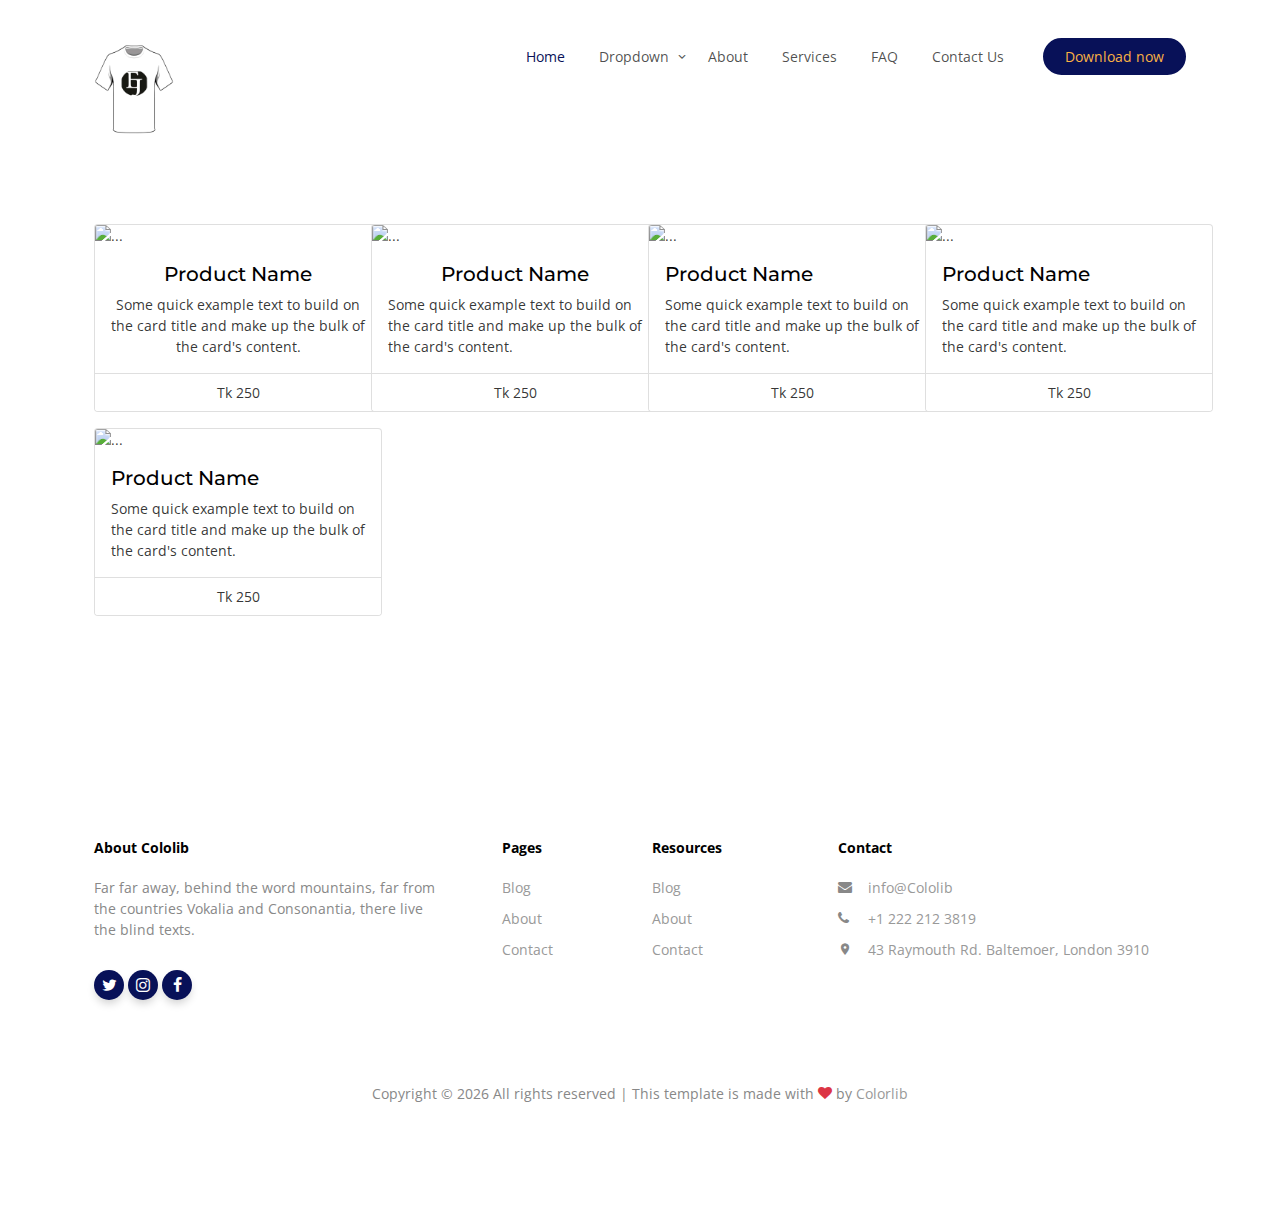
==== product.html @ 4145f418 "first commit" ====
<!DOCTYPE html>
<html lang="en">
  <head>
    <!-- Required meta tags -->
    <meta charset="utf-8" />
    <meta name="viewport" content="width=device-width, initial-scale=1" />
    <link rel="preconnect" href="https://fonts.gstatic.com" />
    <link
      href="https://fonts.googleapis.com/css2?family=Montserrat:wght@300;700&family=Open+Sans:wght@400;700&display=swap"
      rel="stylesheet"
    />

    <link rel="stylesheet" href="fonts/icomoon/style.css" />
    <link rel="stylesheet" href="fonts/flaticon/font/flaticon.css" />

    <link rel="stylesheet" href="css/bootstrap.css" />
    <link rel="stylesheet" href="css/tiny-slider.css" />
    <link rel="stylesheet" href="css/aos.css" />
    <link rel="stylesheet" href="css/style.css" />
    <link rel="stylesheet" href="css/product.scss" />

    <title>
      E&J TEX BANGLADESH LTD&mdash; garments buying and sourcing house as well
      as exporter in Bangladesh
    </title>
  </head>
  <body>
    <div class="site-mobile-menu site-navbar-target">
      <div class="site-mobile-menu-header">
        <div class="site-mobile-menu-close">
          <span class="icofont-close js-menu-toggle"></span>
        </div>
      </div>
      <div class="site-mobile-menu-body"></div>
    </div>

    <nav class="site-nav mt-3">
      <div class="container">
        <div class="site-navigation">
          <a href="index.html" class="logo m-0 mt-2 float-start"
            ><img
              src="images/logo.png"
              alt="EnJ"
              class="img-fluid"
              height="80"
              width="80"
          /></a>

          <ul
            class="js-clone-nav d-none d-lg-inline-block text-start site-menu float-end"
          >
            <li class="active"><a href="index.html">Home</a></li>
            <li class="has-children">
              <a href="#">Dropdown</a>
              <ul class="dropdown">
                <li><a href="#">Menu One</a></li>
                <li class="has-children">
                  <a href="#">Menu Two</a>
                  <ul class="dropdown">
                    <li><a href="#">Sub Menu One</a></li>
                    <li><a href="#">Sub Menu Two</a></li>
                    <li><a href="#">Sub Menu Three</a></li>
                  </ul>
                </li>
                <li><a href="#">Menu Three</a></li>
              </ul>
            </li>
            <li><a href="about.html">About</a></li>
            <li><a href="services.html">Services</a></li>
            <li><a href="faq.html">FAQ</a></li>
            <li><a href="contact.html">Contact Us</a></li>
            <li class="cta-button"><a href="#">Download now</a></li>
          </ul>

          <a
            href="#"
            class="burger ml-auto float-right site-menu-toggle js-menu-toggle d-inline-block d-lg-none"
            data-toggle="collapse"
            data-target="#main-navbar"
          >
            <span></span>
          </a>
        </div>
      </div>
    </nav>

    <div class="section section-4 mt-5">
      <div class="container mt-5">
        <div class="row row-cols-2 row-cols-lg-4 g-2 g-lg-3 mt-5">
          <div class="col">
            <div class="card" style="width: 18rem">
              <img
                src="https://designhooks.com/wp-content/uploads/2018/07/Cosmetics_Preview1-1.jpg"
                class="card-img-top"
                alt="..."
              />
              <div class="card-body">
                <h5 class="card-title text-center">Product Name</h5>
                <p class="card-text text-center">
                  Some quick example text to build on the card title and make up
                  the bulk of the card's content.
                </p>
              </div>
              <ul class="list-group list-group-flush">
                <li class="list-group-item text-center">Tk 250</li>
              </ul>
            </div>
          </div>
          <div class="col">
            <div class="card" style="width: 18rem">
              <img
                src="https://designhooks.com/wp-content/uploads/2018/07/Cosmetics_Preview1-1.jpg"
                class="card-img-top"
                alt="..."
              />
              <div class="card-body">
                <h5 class="card-title text-center">Product Name</h5>
                <p class="card-text">
                  Some quick example text to build on the card title and make up
                  the bulk of the card's content.
                </p>
              </div>
              <ul class="list-group list-group-flush">
                <li class="list-group-item text-center">Tk 250</li>
              </ul>
            </div>
          </div>
          <div class="col">
            <div class="card" style="width: 18rem">
              <img
                src="https://designhooks.com/wp-content/uploads/2018/07/Cosmetics_Preview1-1.jpg"
                class="card-img-top"
                alt="..."
              />
              <div class="card-body">
                <h5 class="card-title">Product Name</h5>
                <p class="card-text">
                  Some quick example text to build on the card title and make up
                  the bulk of the card's content.
                </p>
              </div>
              <ul class="list-group list-group-flush">
                <li class="list-group-item text-center">Tk 250</li>
              </ul>
            </div>
          </div>
          <div class="col">
            <div class="card" style="width: 18rem">
              <img
                src="https://designhooks.com/wp-content/uploads/2018/07/Cosmetics_Preview1-1.jpg"
                class="card-img-top"
                alt="..."
              />
              <div class="card-body">
                <h5 class="card-title">Product Name</h5>
                <p class="card-text">
                  Some quick example text to build on the card title and make up
                  the bulk of the card's content.
                </p>
              </div>
              <ul class="list-group list-group-flush">
                <li class="list-group-item text-center">Tk 250</li>
              </ul>
            </div>
          </div>
          <div class="col">
            <div class="card" style="width: 18rem">
              <img
                src="https://designhooks.com/wp-content/uploads/2018/07/Cosmetics_Preview1-1.jpg"
                class="card-img-top"
                alt="..."
              />
              <div class="card-body">
                <h5 class="card-title">Product Name</h5>
                <p class="card-text">
                  Some quick example text to build on the card title and make up
                  the bulk of the card's content.
                </p>
              </div>
              <ul class="list-group list-group-flush">
                <li class="list-group-item text-center">Tk 250</li>
              </ul>
            </div>
          </div>
        </div>
      </div>
    </div>

    <div class="site-footer">
      <div class="container">
        <div class="row mb-5">
          <div class="col-md-6 col-lg-4">
            <div class="widget">
              <h3 class="heading">About Cololib</h3>
              <p>
                Far far away, behind the word mountains, far from the countries
                Vokalia and Consonantia, there live the blind texts.
              </p>
            </div>
            <div class="widget">
              <ul class="list-unstyled social">
                <li>
                  <a href="#"><span class="icon-twitter"></span></a>
                </li>
                <li>
                  <a href="#"><span class="icon-instagram"></span></a>
                </li>
                <li>
                  <a href="#"><span class="icon-facebook"></span></a>
                </li>
              </ul>
            </div>
          </div>
          <div class="col-md-6 col-lg-2 pl-lg-5">
            <div class="widget">
              <h3 class="heading">Pages</h3>
              <ul class="links list-unstyled">
                <li><a href="#">Blog</a></li>
                <li><a href="#">About</a></li>
                <li><a href="#">Contact</a></li>
              </ul>
            </div>
          </div>
          <div class="col-md-6 col-lg-2">
            <div class="widget">
              <h3 class="heading">Resources</h3>
              <ul class="links list-unstyled">
                <li><a href="#">Blog</a></li>
                <li><a href="#">About</a></li>
                <li><a href="#">Contact</a></li>
              </ul>
            </div>
          </div>
          <div class="col-md-6 col-lg-4">
            <div class="widget">
              <h3 class="heading">Contact</h3>
              <ul class="list-unstyled quick-info links">
                <li class="email"><a href="#">info@Cololib</a></li>
                <li class="phone"><a href="#">+1 222 212 3819</a></li>
                <li class="address">
                  <a href="#">43 Raymouth Rd. Baltemoer, London 3910</a>
                </li>
              </ul>
            </div>
          </div>
        </div>

        <div class="row">
          <div class="col-lg-12 text-center">
            <p>
              Copyright &copy;
              <script>
                document.write(new Date().getFullYear());
              </script>
              All rights reserved | This template is made with
              <i class="icon-heart text-danger" aria-hidden="true"></i> by
              <a
                href="https://colorlib.com"
                target="_blank"
                rel="nofollow noopener"
                >Colorlib</a
              >
            </p>
          </div>
        </div>
      </div>
    </div>

    <!-- Preloader -->
    <div id="overlayer"></div>
    <div class="loader">
      <div class="spinner-border text-primary" role="status">
        <span class="visually-hidden">Loading...</span>
      </div>
    </div>

    <script src="js/bootstrap.bundle.min.js"></script>
    <script src="js/tiny-slider.js"></script>
    <script src="js/aos.js"></script>
    <script src="js/navbar.js"></script>
    <script src="js/counter.js"></script>
    <script src="js/custom.js"></script>
  </body>
</html>
---- fonts/icomoon/style.css ----
@font-face {
  font-family: 'icomoon';
  src:  url('fonts/icomoon.eot?10si43');
  src:  url('fonts/icomoon.eot?10si43#iefix') format('embedded-opentype'),
    url('fonts/icomoon.ttf?10si43') format('truetype'),
    url('fonts/icomoon.woff?10si43') format('woff'),
    url('fonts/icomoon.svg?10si43#icomoon') format('svg');
  font-weight: normal;
  font-style: normal;
}

[class^="icon-"], [class*=" icon-"] {
  /* use !important to prevent issues with browser extensions that change fonts */
  font-family: 'icomoon' !important;
  speak: none;
  font-style: normal;
  font-weight: normal;
  font-variant: normal;
  text-transform: none;
  line-height: 1;

  /* Better Font Rendering =========== */
  -webkit-font-smoothing: antialiased;
  -moz-osx-font-smoothing: grayscale;
}

.icon-asterisk:before {
  content: "\f069";
}
.icon-plus:before {
  content: "\f067";
}
.icon-question:before {
  content: "\f128";
}
.icon-minus:before {
  content: "\f068";
}
.icon-glass:before {
  content: "\f000";
}
.icon-music:before {
  content: "\f001";
}
.icon-search:before {
  content: "\f002";
}
.icon-envelope-o:before {
  content: "\f003";
}
.icon-heart:before {
  content: "\f004";
}
.icon-star:before {
  content: "\f005";
}
.icon-star-o:before {
  content: "\f006";
}
.icon-user:before {
  content: "\f007";
}
.icon-film:before {
  content: "\f008";
}
.icon-th-large:before {
  content: "\f009";
}
.icon-th:before {
  content: "\f00a";
}
.icon-th-list:before {
  content: "\f00b";
}
.icon-check:before {
  content: "\f00c";
}
.icon-close:before {
  content: "\f00d";
}
.icon-remove:before {
  content: "\f00d";
}
.icon-times:before {
  content: "\f00d";
}
.icon-search-plus:before {
  content: "\f00e";
}
.icon-search-minus:before {
  content: "\f010";
}
.icon-power-off:before {
  content: "\f011";
}
.icon-signal:before {
  content: "\f012";
}
.icon-cog:before {
  content: "\f013";
}
.icon-gear:before {
  content: "\f013";
}
.icon-trash-o:before {
  content: "\f014";
}
.icon-home:before {
  content: "\f015";
}
.icon-file-o:before {
  content: "\f016";
}
.icon-clock-o:before {
  content: "\f017";
}
.icon-road:before {
  content: "\f018";
}
.icon-download:before {
  content: "\f019";
}
.icon-arrow-circle-o-down:before {
  content: "\f01a";
}
.icon-arrow-circle-o-up:before {
  content: "\f01b";
}
.icon-inbox:before {
  content: "\f01c";
}
.icon-play-circle-o:before {
  content: "\f01d";
}
.icon-repeat:before {
  content: "\f01e";
}
.icon-rotate-right:before {
  content: "\f01e";
}
.icon-refresh:before {
  content: "\f021";
}
.icon-list-alt:before {
  content: "\f022";
}
.icon-lock:before {
  content: "\f023";
}
.icon-flag:before {
  content: "\f024";
}
.icon-headphones:before {
  content: "\f025";
}
.icon-volume-off:before {
  content: "\f026";
}
.icon-volume-down:before {
  content: "\f027";
}
.icon-volume-up:before {
  content: "\f028";
}
.icon-qrcode:before {
  content: "\f029";
}
.icon-barcode:before {
  content: "\f02a";
}
.icon-tag:before {
  content: "\f02b";
}
.icon-tags:before {
  content: "\f02c";
}
.icon-book:before {
  content: "\f02d";
}
.icon-bookmark:before {
  content: "\f02e";
}
.icon-print:before {
  content: "\f02f";
}
.icon-camera:before {
  content: "\f030";
}
.icon-font:before {
  content: "\f031";
}
.icon-bold:before {
  content: "\f032";
}
.icon-italic:before {
  content: "\f033";
}
.icon-text-height:before {
  content: "\f034";
}
.icon-text-width:before {
  content: "\f035";
}
.icon-align-left:before {
  content: "\f036";
}
.icon-align-center:before {
  content: "\f037";
}
.icon-align-right:before {
  content: "\f038";
}
.icon-align-justify:before {
  content: "\f039";
}
.icon-list:before {
  content: "\f03a";
}
.icon-dedent:before {
  content: "\f03b";
}
.icon-outdent:before {
  content: "\f03b";
}
.icon-indent:before {
  content: "\f03c";
}
.icon-video-camera:before {
  content: "\f03d";
}
.icon-image:before {
  content: "\f03e";
}
.icon-photo:before {
  content: "\f03e";
}
.icon-picture-o:before {
  content: "\f03e";
}
.icon-pencil:before {
  content: "\f040";
}
.icon-map-marker:before {
  content: "\f041";
}
.icon-adjust:before {
  content: "\f042";
}
.icon-tint:before {
  content: "\f043";
}
.icon-edit:before {
  content: "\f044";
}
.icon-pencil-square-o:before {
  content: "\f044";
}
.icon-share-square-o:before {
  content: "\f045";
}
.icon-check-square-o:before {
  content: "\f046";
}
.icon-arrows:before {
  content: "\f047";
}
.icon-step-backward:before {
  content: "\f048";
}
.icon-fast-backward:before {
  content: "\f049";
}
.icon-backward:before {
  content: "\f04a";
}
.icon-play:before {
  content: "\f04b";
}
.icon-pause:before {
  content: "\f04c";
}
.icon-stop:before {
  content: "\f04d";
}
.icon-forward:before {
  content: "\f04e";
}
.icon-fast-forward:before {
  content: "\f050";
}
.icon-step-forward:before {
  content: "\f051";
}
.icon-eject:before {
  content: "\f052";
}
.icon-chevron-left:before {
  content: "\f053";
}
.icon-chevron-right:before {
  content: "\f054";
}
.icon-plus-circle:before {
  content: "\f055";
}
.icon-minus-circle:before {
  content: "\f056";
}
.icon-times-circle:before {
  content: "\f057";
}
.icon-check-circle:before {
  content: "\f058";
}
.icon-question-circle:before {
  content: "\f059";
}
.icon-info-circle:before {
  content: "\f05a";
}
.icon-crosshairs:before {
  content: "\f05b";
}
.icon-times-circle-o:before {
  content: "\f05c";
}
.icon-check-circle-o:before {
  content: "\f05d";
}
.icon-ban:before {
  content: "\f05e";
}
.icon-arrow-left:before {
  content: "\f060";
}
.icon-arrow-right:before {
  content: "\f061";
}
.icon-arrow-up:before {
  content: "\f062";
}
.icon-arrow-down:before {
  content: "\f063";
}
.icon-mail-forward:before {
  content: "\f064";
}
.icon-share:before {
  content: "\f064";
}
.icon-expand:before {
  content: "\f065";
}
.icon-compress:before {
  content: "\f066";
}
.icon-exclamation-circle:before {
  content: "\f06a";
}
.icon-gift:before {
  content: "\f06b";
}
.icon-leaf:before {
  content: "\f06c";
}
.icon-fire:before {
  content: "\f06d";
}
.icon-eye:before {
  content: "\f06e";
}
.icon-eye-slash:before {
  content: "\f070";
}
.icon-exclamation-triangle:before {
  content: "\f071";
}
.icon-warning:before {
  content: "\f071";
}
.icon-plane:before {
  content: "\f072";
}
.icon-calendar:before {
  content: "\f073";
}
.icon-random:before {
  content: "\f074";
}
.icon-comment:before {
  content: "\f075";
}
.icon-magnet:before {
  content: "\f076";
}
.icon-chevron-up:before {
  content: "\f077";
}
.icon-chevron-down:before {
  content: "\f078";
}
.icon-retweet:before {
  content: "\f079";
}
.icon-shopping-cart:before {
  content: "\f07a";
}
.icon-folder:before {
  content: "\f07b";
}
.icon-folder-open:before {
  content: "\f07c";
}
.icon-arrows-v:before {
  content: "\f07d";
}
.icon-arrows-h:before {
  content: "\f07e";
}
.icon-bar-chart:before {
  content: "\f080";
}
.icon-bar-chart-o:before {
  content: "\f080";
}
.icon-twitter-square:before {
  content: "\f081";
}
.icon-facebook-square:before {
  content: "\f082";
}
.icon-camera-retro:before {
  content: "\f083";
}
.icon-key:before {
  content: "\f084";
}
.icon-cogs:before {
  content: "\f085";
}
.icon-gears:before {
  content: "\f085";
}
.icon-comments:before {
  content: "\f086";
}
.icon-thumbs-o-up:before {
  content: "\f087";
}
.icon-thumbs-o-down:before {
  content: "\f088";
}
.icon-star-half:before {
  content: "\f089";
}
.icon-heart-o:before {
  content: "\f08a";
}
.icon-sign-out:before {
  content: "\f08b";
}
.icon-linkedin-square:before {
  content: "\f08c";
}
.icon-thumb-tack:before {
  content: "\f08d";
}
.icon-external-link:before {
  content: "\f08e";
}
.icon-sign-in:before {
  content: "\f090";
}
.icon-trophy:before {
  content: "\f091";
}
.icon-github-square:before {
  content: "\f092";
}
.icon-upload:before {
  content: "\f093";
}
.icon-lemon-o:before {
  content: "\f094";
}
.icon-phone:before {
  content: "\f095";
}
.icon-square-o:before {
  content: "\f096";
}
.icon-bookmark-o:before {
  content: "\f097";
}
.icon-phone-square:before {
  content: "\f098";
}
.icon-twitter:before {
  content: "\f099";
}
.icon-facebook:before {
  content: "\f09a";
}
.icon-facebook-f:before {
  content: "\f09a";
}
.icon-github:before {
  content: "\f09b";
}
.icon-unlock:before {
  content: "\f09c";
}
.icon-credit-card:before {
  content: "\f09d";
}
.icon-feed:before {
  content: "\f09e";
}
.icon-rss:before {
  content: "\f09e";
}
.icon-hdd-o:before {
  content: "\f0a0";
}
.icon-bullhorn:before {
  content: "\f0a1";
}
.icon-bell-o:before {
  content: "\f0a2";
}
.icon-certificate:before {
  content: "\f0a3";
}
.icon-hand-o-right:before {
  content: "\f0a4";
}
.icon-hand-o-left:before {
  content: "\f0a5";
}
.icon-hand-o-up:before {
  content: "\f0a6";
}
.icon-hand-o-down:before {
  content: "\f0a7";
}
.icon-arrow-circle-left:before {
  content: "\f0a8";
}
.icon-arrow-circle-right:before {
  content: "\f0a9";
}
.icon-arrow-circle-up:before {
  content: "\f0aa";
}
.icon-arrow-circle-down:before {
  content: "\f0ab";
}
.icon-globe:before {
  content: "\f0ac";
}
.icon-wrench:before {
  content: "\f0ad";
}
.icon-tasks:before {
  content: "\f0ae";
}
.icon-filter:before {
  content: "\f0b0";
}
.icon-briefcase:before {
  content: "\f0b1";
}
.icon-arrows-alt:before {
  content: "\f0b2";
}
.icon-group:before {
  content: "\f0c0";
}
.icon-users:before {
  content: "\f0c0";
}
.icon-chain:before {
  content: "\f0c1";
}
.icon-link:before {
  content: "\f0c1";
}
.icon-cloud:before {
  content: "\f0c2";
}
.icon-flask:before {
  content: "\f0c3";
}
.icon-cut:before {
  content: "\f0c4";
}
.icon-scissors:before {
  content: "\f0c4";
}
.icon-copy:before {
  content: "\f0c5";
}
.icon-files-o:before {
  content: "\f0c5";
}
.icon-paperclip:before {
  content: "\f0c6";
}
.icon-floppy-o:before {
  content: "\f0c7";
}
.icon-save:before {
  content: "\f0c7";
}
.icon-square:before {
  content: "\f0c8";
}
.icon-bars:before {
  content: "\f0c9";
}
.icon-navicon:before {
  content: "\f0c9";
}
.icon-reorder:before {
  content: "\f0c9";
}
.icon-list-ul:before {
  content: "\f0ca";
}
.icon-list-ol:before {
  content: "\f0cb";
}
.icon-strikethrough:before {
  content: "\f0cc";
}
.icon-underline:before {
  content: "\f0cd";
}
.icon-table:before {
  content: "\f0ce";
}
.icon-magic:before {
  content: "\f0d0";
}
.icon-truck:before {
  content: "\f0d1";
}
.icon-pinterest:before {
  content: "\f0d2";
}
.icon-pinterest-square:before {
  content: "\f0d3";
}
.icon-google-plus-square:before {
  content: "\f0d4";
}
.icon-google-plus:before {
  content: "\f0d5";
}
.icon-money:before {
  content: "\f0d6";
}
.icon-caret-down:before {
  content: "\f0d7";
}
.icon-caret-up:before {
  content: "\f0d8";
}
.icon-caret-left:before {
  content: "\f0d9";
}
.icon-caret-right:before {
  content: "\f0da";
}
.icon-columns:before {
  content: "\f0db";
}
.icon-sort:before {
  content: "\f0dc";
}
.icon-unsorted:before {
  content: "\f0dc";
}
.icon-sort-desc:before {
  content: "\f0dd";
}
.icon-sort-down:before {
  content: "\f0dd";
}
.icon-sort-asc:before {
  content: "\f0de";
}
.icon-sort-up:before {
  content: "\f0de";
}
.icon-envelope:before {
  content: "\f0e0";
}
.icon-linkedin:before {
  content: "\f0e1";
}
.icon-rotate-left:before {
  content: "\f0e2";
}
.icon-undo:before {
  content: "\f0e2";
}
.icon-gavel:before {
  content: "\f0e3";
}
.icon-legal:before {
  content: "\f0e3";
}
.icon-dashboard:before {
  content: "\f0e4";
}
.icon-tachometer:before {
  content: "\f0e4";
}
.icon-comment-o:before {
  content: "\f0e5";
}
.icon-comments-o:before {
  content: "\f0e6";
}
.icon-bolt:before {
  content: "\f0e7";
}
.icon-flash:before {
  content: "\f0e7";
}
.icon-sitemap:before {
  content: "\f0e8";
}
.icon-umbrella:before {
  content: "\f0e9";
}
.icon-clipboard:before {
  content: "\f0ea";
}
.icon-paste:before {
  content: "\f0ea";
}
.icon-lightbulb-o:before {
  content: "\f0eb";
}
.icon-exchange:before {
  content: "\f0ec";
}
.icon-cloud-download:before {
  content: "\f0ed";
}
.icon-cloud-upload:before {
  content: "\f0ee";
}
.icon-user-md:before {
  content: "\f0f0";
}
.icon-stethoscope:before {
  content: "\f0f1";
}
.icon-suitcase:before {
  content: "\f0f2";
}
.icon-bell:before {
  content: "\f0f3";
}
.icon-coffee:before {
  content: "\f0f4";
}
.icon-cutlery:before {
  content: "\f0f5";
}
.icon-file-text-o:before {
  content: "\f0f6";
}
.icon-building-o:before {
  content: "\f0f7";
}
.icon-hospital-o:before {
  content: "\f0f8";
}
.icon-ambulance:before {
  content: "\f0f9";
}
.icon-medkit:before {
  content: "\f0fa";
}
.icon-fighter-jet:before {
  content: "\f0fb";
}
.icon-beer:before {
  content: "\f0fc";
}
.icon-h-square:before {
  content: "\f0fd";
}
.icon-plus-square:before {
  content: "\f0fe";
}
.icon-angle-double-left:before {
  content: "\f100";
}
.icon-angle-double-right:before {
  content: "\f101";
}
.icon-angle-double-up:before {
  content: "\f102";
}
.icon-angle-double-down:before {
  content: "\f103";
}
.icon-angle-left:before {
  content: "\f104";
}
.icon-angle-right:before {
  content: "\f105";
}
.icon-angle-up:before {
  content: "\f106";
}
.icon-angle-down:before {
  content: "\f107";
}
.icon-desktop:before {
  content: "\f108";
}
.icon-laptop:before {
  content: "\f109";
}
.icon-tablet:before {
  content: "\f10a";
}
.icon-mobile:before {
  content: "\f10b";
}
.icon-mobile-phone:before {
  content: "\f10b";
}
.icon-circle-o:before {
  content: "\f10c";
}
.icon-quote-left:before {
  content: "\f10d";
}
.icon-quote-right:before {
  content: "\f10e";
}
.icon-spinner:before {
  content: "\f110";
}
.icon-circle:before {
  content: "\f111";
}
.icon-mail-reply:before {
  content: "\f112";
}
.icon-reply:before {
  content: "\f112";
}
.icon-github-alt:before {
  content: "\f113";
}
.icon-folder-o:before {
  content: "\f114";
}
.icon-folder-open-o:before {
  content: "\f115";
}
.icon-smile-o:before {
  content: "\f118";
}
.icon-frown-o:before {
  content: "\f119";
}
.icon-meh-o:before {
  content: "\f11a";
}
.icon-gamepad:before {
  content: "\f11b";
}
.icon-keyboard-o:before {
  content: "\f11c";
}
.icon-flag-o:before {
  content: "\f11d";
}
.icon-flag-checkered:before {
  content: "\f11e";
}
.icon-terminal:before {
  content: "\f120";
}
.icon-code:before {
  content: "\f121";
}
.icon-mail-reply-all:before {
  content: "\f122";
}
.icon-reply-all:before {
  content: "\f122";
}
.icon-star-half-empty:before {
  content: "\f123";
}
.icon-star-half-full:before {
  content: "\f123";
}
.icon-star-half-o:before {
  content: "\f123";
}
.icon-location-arrow:before {
  content: "\f124";
}
.icon-crop:before {
  content: "\f125";
}
.icon-code-fork:before {
  content: "\f126";
}
.icon-chain-broken:before {
  content: "\f127";
}
.icon-unlink:before {
  content: "\f127";
}
.icon-info:before {
  content: "\f129";
}
.icon-exclamation:before {
  content: "\f12a";
}
.icon-superscript:before {
  content: "\f12b";
}
.icon-subscript:before {
  content: "\f12c";
}
.icon-eraser:before {
  content: "\f12d";
}
.icon-puzzle-piece:before {
  content: "\f12e";
}
.icon-microphone:before {
  content: "\f130";
}
.icon-microphone-slash:before {
  content: "\f131";
}
.icon-shield:before {
  content: "\f132";
}
.icon-calendar-o:before {
  content: "\f133";
}
.icon-fire-extinguisher:before {
  content: "\f134";
}
.icon-rocket:before {
  content: "\f135";
}
.icon-maxcdn:before {
  content: "\f136";
}
.icon-chevron-circle-left:before {
  content: "\f137";
}
.icon-chevron-circle-right:before {
  content: "\f138";
}
.icon-chevron-circle-up:before {
  content: "\f139";
}
.icon-chevron-circle-down:before {
  content: "\f13a";
}
.icon-html5:before {
  content: "\f13b";
}
.icon-css3:before {
  content: "\f13c";
}
.icon-anchor:before {
  content: "\f13d";
}
.icon-unlock-alt:before {
  content: "\f13e";
}
.icon-bullseye:before {
  content: "\f140";
}
.icon-ellipsis-h:before {
  content: "\f141";
}
.icon-ellipsis-v:before {
  content: "\f142";
}
.icon-rss-square:before {
  content: "\f143";
}
.icon-play-circle:before {
  content: "\f144";
}
.icon-ticket:before {
  content: "\f145";
}
.icon-minus-square:before {
  content: "\f146";
}
.icon-minus-square-o:before {
  content: "\f147";
}
.icon-level-up:before {
  content: "\f148";
}
.icon-level-down:before {
  content: "\f149";
}
.icon-check-square:before {
  content: "\f14a";
}
.icon-pencil-square:before {
  content: "\f14b";
}
.icon-external-link-square:before {
  content: "\f14c";
}
.icon-share-square:before {
  content: "\f14d";
}
.icon-compass:before {
  content: "\f14e";
}
.icon-caret-square-o-down:before {
  content: "\f150";
}
.icon-toggle-down:before {
  content: "\f150";
}
.icon-caret-square-o-up:before {
  content: "\f151";
}
.icon-toggle-up:before {
  content: "\f151";
}
.icon-caret-square-o-right:before {
  content: "\f152";
}
.icon-toggle-right:before {
  content: "\f152";
}
.icon-eur:before {
  content: "\f153";
}
.icon-euro:before {
  content: "\f153";
}
.icon-gbp:before {
  content: "\f154";
}
.icon-dollar:before {
  content: "\f155";
}
.icon-usd:before {
  content: "\f155";
}
.icon-inr:before {
  content: "\f156";
}
.icon-rupee:before {
  content: "\f156";
}
.icon-cny:before {
  content: "\f157";
}
.icon-jpy:before {
  content: "\f157";
}
.icon-rmb:before {
  content: "\f157";
}
.icon-yen:before {
  content: "\f157";
}
.icon-rouble:before {
  content: "\f158";
}
.icon-rub:before {
  content: "\f158";
}
.icon-ruble:before {
  content: "\f158";
}
.icon-krw:before {
  content: "\f159";
}
.icon-won:before {
  content: "\f159";
}
.icon-bitcoin:before {
  content: "\f15a";
}
.icon-btc:before {
  content: "\f15a";
}
.icon-file:before {
  content: "\f15b";
}
.icon-file-text:before {
  content: "\f15c";
}
.icon-sort-alpha-asc:before {
  content: "\f15d";
}
.icon-sort-alpha-desc:before {
  content: "\f15e";
}
.icon-sort-amount-asc:before {
  content: "\f160";
}
.icon-sort-amount-desc:before {
  content: "\f161";
}
.icon-sort-numeric-asc:before {
  content: "\f162";
}
.icon-sort-numeric-desc:before {
  content: "\f163";
}
.icon-thumbs-up:before {
  content: "\f164";
}
.icon-thumbs-down:before {
  content: "\f165";
}
.icon-youtube-square:before {
  content: "\f166";
}
.icon-youtube:before {
  content: "\f167";
}
.icon-xing:before {
  content: "\f168";
}
.icon-xing-square:before {
  content: "\f169";
}
.icon-youtube-play:before {
  content: "\f16a";
}
.icon-dropbox:before {
  content: "\f16b";
}
.icon-stack-overflow:before {
  content: "\f16c";
}
.icon-instagram:before {
  content: "\f16d";
}
.icon-flickr:before {
  content: "\f16e";
}
.icon-adn:before {
  content: "\f170";
}
.icon-bitbucket:before {
  content: "\f171";
}
.icon-bitbucket-square:before {
  content: "\f172";
}
.icon-tumblr:before {
  content: "\f173";
}
.icon-tumblr-square:before {
  content: "\f174";
}
.icon-long-arrow-down:before {
  content: "\f175";
}
.icon-long-arrow-up:before {
  content: "\f176";
}
.icon-long-arrow-left:before {
  content: "\f177";
}
.icon-long-arrow-right:before {
  content: "\f178";
}
.icon-apple:before {
  content: "\f179";
}
.icon-windows:before {
  content: "\f17a";
}
.icon-android:before {
  content: "\f17b";
}
.icon-linux:before {
  content: "\f17c";
}
.icon-dribbble:before {
  content: "\f17d";
}
.icon-skype:before {
  content: "\f17e";
}
.icon-foursquare:before {
  content: "\f180";
}
.icon-trello:before {
  content: "\f181";
}
.icon-female:before {
  content: "\f182";
}
.icon-male:before {
  content: "\f183";
}
.icon-gittip:before {
  content: "\f184";
}
.icon-gratipay:before {
  content: "\f184";
}
.icon-sun-o:before {
  content: "\f185";
}
.icon-moon-o:before {
  content: "\f186";
}
.icon-archive:before {
  content: "\f187";
}
.icon-bug:before {
  content: "\f188";
}
.icon-vk:before {
  content: "\f189";
}
.icon-weibo:before {
  content: "\f18a";
}
.icon-renren:before {
  content: "\f18b";
}
.icon-pagelines:before {
  content: "\f18c";
}
.icon-stack-exchange:before {
  content: "\f18d";
}
.icon-arrow-circle-o-right:before {
  content: "\f18e";
}
.icon-arrow-circle-o-left:before {
  content: "\f190";
}
.icon-caret-square-o-left:before {
  content: "\f191";
}
.icon-toggle-left:before {
  content: "\f191";
}
.icon-dot-circle-o:before {
  content: "\f192";
}
.icon-wheelchair:before {
  content: "\f193";
}
.icon-vimeo-square:before {
  content: "\f194";
}
.icon-try:before {
  content: "\f195";
}
.icon-turkish-lira:before {
  content: "\f195";
}
.icon-plus-square-o:before {
  content: "\f196";
}
.icon-space-shuttle:before {
  content: "\f197";
}
.icon-slack:before {
  content: "\f198";
}
.icon-envelope-square:before {
  content: "\f199";
}
.icon-wordpress:before {
  content: "\f19a";
}
.icon-openid:before {
  content: "\f19b";
}
.icon-bank:before {
  content: "\f19c";
}
.icon-institution:before {
  content: "\f19c";
}
.icon-university:before {
  content: "\f19c";
}
.icon-graduation-cap:before {
  content: "\f19d";
}
.icon-mortar-board:before {
  content: "\f19d";
}
.icon-yahoo:before {
  content: "\f19e";
}
.icon-google:before {
  content: "\f1a0";
}
.icon-reddit:before {
  content: "\f1a1";
}
.icon-reddit-square:before {
  content: "\f1a2";
}
.icon-stumbleupon-circle:before {
  content: "\f1a3";
}
.icon-stumbleupon:before {
  content: "\f1a4";
}
.icon-delicious:before {
  content: "\f1a5";
}
.icon-digg:before {
  content: "\f1a6";
}
.icon-pied-piper-pp:before {
  content: "\f1a7";
}
.icon-pied-piper-alt:before {
  content: "\f1a8";
}
.icon-drupal:before {
  content: "\f1a9";
}
.icon-joomla:before {
  content: "\f1aa";
}
.icon-language:before {
  content: "\f1ab";
}
.icon-fax:before {
  content: "\f1ac";
}
.icon-building:before {
  content: "\f1ad";
}
.icon-child:before {
  content: "\f1ae";
}
.icon-paw:before {
  content: "\f1b0";
}
.icon-spoon:before {
  content: "\f1b1";
}
.icon-cube:before {
  content: "\f1b2";
}
.icon-cubes:before {
  content: "\f1b3";
}
.icon-behance:before {
  content: "\f1b4";
}
.icon-behance-square:before {
  content: "\f1b5";
}
.icon-steam:before {
  content: "\f1b6";
}
.icon-steam-square:before {
  content: "\f1b7";
}
.icon-recycle:before {
  content: "\f1b8";
}
.icon-automobile:before {
  content: "\f1b9";
}
.icon-car:before {
  content: "\f1b9";
}
.icon-cab:before {
  content: "\f1ba";
}
.icon-taxi:before {
  content: "\f1ba";
}
.icon-tree:before {
  content: "\f1bb";
}
.icon-spotify:before {
  content: "\f1bc";
}
.icon-deviantart:before {
  content: "\f1bd";
}
.icon-soundcloud:before {
  content: "\f1be";
}
.icon-database:before {
  content: "\f1c0";
}
.icon-file-pdf-o:before {
  content: "\f1c1";
}
.icon-file-word-o:before {
  content: "\f1c2";
}
.icon-file-excel-o:before {
  content: "\f1c3";
}
.icon-file-powerpoint-o:before {
  content: "\f1c4";
}
.icon-file-image-o:before {
  content: "\f1c5";
}
.icon-file-photo-o:before {
  content: "\f1c5";
}
.icon-file-picture-o:before {
  content: "\f1c5";
}
.icon-file-archive-o:before {
  content: "\f1c6";
}
.icon-file-zip-o:before {
  content: "\f1c6";
}
.icon-file-audio-o:before {
  content: "\f1c7";
}
.icon-file-sound-o:before {
  content: "\f1c7";
}
.icon-file-movie-o:before {
  content: "\f1c8";
}
.icon-file-video-o:before {
  content: "\f1c8";
}
.icon-file-code-o:before {
  content: "\f1c9";
}
.icon-vine:before {
  content: "\f1ca";
}
.icon-codepen:before {
  content: "\f1cb";
}
.icon-jsfiddle:before {
  content: "\f1cc";
}
.icon-life-bouy:before {
  content: "\f1cd";
}
.icon-life-buoy:before {
  content: "\f1cd";
}
.icon-life-ring:before {
  content: "\f1cd";
}
.icon-life-saver:before {
  content: "\f1cd";
}
.icon-support:before {
  content: "\f1cd";
}
.icon-circle-o-notch:before {
  content: "\f1ce";
}
.icon-ra:before {
  content: "\f1d0";
}
.icon-rebel:before {
  content: "\f1d0";
}
.icon-resistance:before {
  content: "\f1d0";
}
.icon-empire:before {
  content: "\f1d1";
}
.icon-ge:before {
  content: "\f1d1";
}
.icon-git-square:before {
  content: "\f1d2";
}
.icon-git:before {
  content: "\f1d3";
}
.icon-hacker-news:before {
  content: "\f1d4";
}
.icon-y-combinator-square:before {
  content: "\f1d4";
}
.icon-yc-square:before {
  content: "\f1d4";
}
.icon-tencent-weibo:before {
  content: "\f1d5";
}
.icon-qq:before {
  content: "\f1d6";
}
.icon-wechat:before {
  content: "\f1d7";
}
.icon-weixin:before {
  content: "\f1d7";
}
.icon-paper-plane:before {
  content: "\f1d8";
}
.icon-send:before {
  content: "\f1d8";
}
.icon-paper-plane-o:before {
  content: "\f1d9";
}
.icon-send-o:before {
  content: "\f1d9";
}
.icon-history:before {
  content: "\f1da";
}
.icon-circle-thin:before {
  content: "\f1db";
}
.icon-header:before {
  content: "\f1dc";
}
.icon-paragraph:before {
  content: "\f1dd";
}
.icon-sliders:before {
  content: "\f1de";
}
.icon-share-alt:before {
  content: "\f1e0";
}
.icon-share-alt-square:before {
  content: "\f1e1";
}
.icon-bomb:before {
  content: "\f1e2";
}
.icon-futbol-o:before {
  content: "\f1e3";
}
.icon-soccer-ball-o:before {
  content: "\f1e3";
}
.icon-tty:before {
  content: "\f1e4";
}
.icon-binoculars:before {
  content: "\f1e5";
}
.icon-plug:before {
  content: "\f1e6";
}
.icon-slideshare:before {
  content: "\f1e7";
}
.icon-twitch:before {
  content: "\f1e8";
}
.icon-yelp:before {
  content: "\f1e9";
}
.icon-newspaper-o:before {
  content: "\f1ea";
}
.icon-wifi:before {
  content: "\f1eb";
}
.icon-calculator:before {
  content: "\f1ec";
}
.icon-paypal:before {
  content: "\f1ed";
}
.icon-google-wallet:before {
  content: "\f1ee";
}
.icon-cc-visa:before {
  content: "\f1f0";
}
.icon-cc-mastercard:before {
  content: "\f1f1";
}
.icon-cc-discover:before {
  content: "\f1f2";
}
.icon-cc-amex:before {
  content: "\f1f3";
}
.icon-cc-paypal:before {
  content: "\f1f4";
}
.icon-cc-stripe:before {
  content: "\f1f5";
}
.icon-bell-slash:before {
  content: "\f1f6";
}
.icon-bell-slash-o:before {
  content: "\f1f7";
}
.icon-trash:before {
  content: "\f1f8";
}
.icon-copyright:before {
  content: "\f1f9";
}
.icon-at:before {
  content: "\f1fa";
}
.icon-eyedropper:before {
  content: "\f1fb";
}
.icon-paint-brush:before {
  content: "\f1fc";
}
.icon-birthday-cake:before {
  content: "\f1fd";
}
.icon-area-chart:before {
  content: "\f1fe";
}
.icon-pie-chart:before {
  content: "\f200";
}
.icon-line-chart:before {
  content: "\f201";
}
.icon-lastfm:before {
  content: "\f202";
}
.icon-lastfm-square:before {
  content: "\f203";
}
.icon-toggle-off:before {
  content: "\f204";
}
.icon-toggle-on:before {
  content: "\f205";
}
.icon-bicycle:before {
  content: "\f206";
}
.icon-bus:before {
  content: "\f207";
}
.icon-ioxhost:before {
  content: "\f208";
}
.icon-angellist:before {
  content: "\f209";
}
.icon-cc:before {
  content: "\f20a";
}
.icon-ils:before {
  content: "\f20b";
}
.icon-shekel:before {
  content: "\f20b";
}
.icon-sheqel:before {
  content: "\f20b";
}
.icon-meanpath:before {
  content: "\f20c";
}
.icon-buysellads:before {
  content: "\f20d";
}
.icon-connectdevelop:before {
  content: "\f20e";
}
.icon-dashcube:before {
  content: "\f210";
}
.icon-forumbee:before {
  content: "\f211";
}
.icon-leanpub:before {
  content: "\f212";
}
.icon-sellsy:before {
  content: "\f213";
}
.icon-shirtsinbulk:before {
  content: "\f214";
}
.icon-simplybuilt:before {
  content: "\f215";
}
.icon-skyatlas:before {
  content: "\f216";
}
.icon-cart-plus:before {
  content: "\f217";
}
.icon-cart-arrow-down:before {
  content: "\f218";
}
.icon-diamond:before {
  content: "\f219";
}
.icon-ship:before {
  content: "\f21a";
}
.icon-user-secret:before {
  content: "\f21b";
}
.icon-motorcycle:before {
  content: "\f21c";
}
.icon-street-view:before {
  content: "\f21d";
}
.icon-heartbeat:before {
  content: "\f21e";
}
.icon-venus:before {
  content: "\f221";
}
.icon-mars:before {
  content: "\f222";
}
.icon-mercury:before {
  content: "\f223";
}
.icon-intersex:before {
  content: "\f224";
}
.icon-transgender:before {
  content: "\f224";
}
.icon-transgender-alt:before {
  content: "\f225";
}
.icon-venus-double:before {
  content: "\f226";
}
.icon-mars-double:before {
  content: "\f227";
}
.icon-venus-mars:before {
  content: "\f228";
}
.icon-mars-stroke:before {
  content: "\f229";
}
.icon-mars-stroke-v:before {
  content: "\f22a";
}
.icon-mars-stroke-h:before {
  content: "\f22b";
}
.icon-neuter:before {
  content: "\f22c";
}
.icon-genderless:before {
  content: "\f22d";
}
.icon-facebook-official:before {
  content: "\f230";
}
.icon-pinterest-p:before {
  content: "\f231";
}
.icon-whatsapp:before {
  content: "\f232";
}
.icon-server:before {
  content: "\f233";
}
.icon-user-plus:before {
  content: "\f234";
}
.icon-user-times:before {
  content: "\f235";
}
.icon-bed:before {
  content: "\f236";
}
.icon-hotel:before {
  content: "\f236";
}
.icon-viacoin:before {
  content: "\f237";
}
.icon-train:before {
  content: "\f238";
}
.icon-subway:before {
  content: "\f239";
}
.icon-medium:before {
  content: "\f23a";
}
.icon-y-combinator:before {
  content: "\f23b";
}
.icon-yc:before {
  content: "\f23b";
}
.icon-optin-monster:before {
  content: "\f23c";
}
.icon-opencart:before {
  content: "\f23d";
}
.icon-expeditedssl:before {
  content: "\f23e";
}
.icon-battery:before {
  content: "\f240";
}
.icon-battery-4:before {
  content: "\f240";
}
.icon-battery-full:before {
  content: "\f240";
}
.icon-battery-3:before {
  content: "\f241";
}
.icon-battery-three-quarters:before {
  content: "\f241";
}
.icon-battery-2:before {
  content: "\f242";
}
.icon-battery-half:before {
  content: "\f242";
}
.icon-battery-1:before {
  content: "\f243";
}
.icon-battery-quarter:before {
  content: "\f243";
}
.icon-battery-0:before {
  content: "\f244";
}
.icon-battery-empty:before {
  content: "\f244";
}
.icon-mouse-pointer:before {
  content: "\f245";
}
.icon-i-cursor:before {
  content: "\f246";
}
.icon-object-group:before {
  content: "\f247";
}
.icon-object-ungroup:before {
  content: "\f248";
}
.icon-sticky-note:before {
  content: "\f249";
}
.icon-sticky-note-o:before {
  content: "\f24a";
}
.icon-cc-jcb:before {
  content: "\f24b";
}
.icon-cc-diners-club:before {
  content: "\f24c";
}
.icon-clone:before {
  content: "\f24d";
}
.icon-balance-scale:before {
  content: "\f24e";
}
.icon-hourglass-o:before {
  content: "\f250";
}
.icon-hourglass-1:before {
  content: "\f251";
}
.icon-hourglass-start:before {
  content: "\f251";
}
.icon-hourglass-2:before {
  content: "\f252";
}
.icon-hourglass-half:before {
  content: "\f252";
}
.icon-hourglass-3:before {
  content: "\f253";
}
.icon-hourglass-end:before {
  content: "\f253";
}
.icon-hourglass:before {
  content: "\f254";
}
.icon-hand-grab-o:before {
  content: "\f255";
}
.icon-hand-rock-o:before {
  content: "\f255";
}
.icon-hand-paper-o:before {
  content: "\f256";
}
.icon-hand-stop-o:before {
  content: "\f256";
}
.icon-hand-scissors-o:before {
  content: "\f257";
}
.icon-hand-lizard-o:before {
  content: "\f258";
}
.icon-hand-spock-o:before {
  content: "\f259";
}
.icon-hand-pointer-o:before {
  content: "\f25a";
}
.icon-hand-peace-o:before {
  content: "\f25b";
}
.icon-trademark:before {
  content: "\f25c";
}
.icon-registered:before {
  content: "\f25d";
}
.icon-creative-commons:before {
  content: "\f25e";
}
.icon-gg:before {
  content: "\f260";
}
.icon-gg-circle:before {
  content: "\f261";
}
.icon-tripadvisor:before {
  content: "\f262";
}
.icon-odnoklassniki:before {
  content: "\f263";
}
.icon-odnoklassniki-square:before {
  content: "\f264";
}
.icon-get-pocket:before {
  content: "\f265";
}
.icon-wikipedia-w:before {
  content: "\f266";
}
.icon-safari:before {
  content: "\f267";
}
.icon-chrome:before {
  content: "\f268";
}
.icon-firefox:before {
  content: "\f269";
}
.icon-opera:before {
  content: "\f26a";
}
.icon-internet-explorer:before {
  content: "\f26b";
}
.icon-television:before {
  content: "\f26c";
}
.icon-tv:before {
  content: "\f26c";
}
.icon-contao:before {
  content: "\f26d";
}
.icon-500px:before {
  content: "\f26e";
}
.icon-amazon:before {
  content: "\f270";
}
.icon-calendar-plus-o:before {
  content: "\f271";
}
.icon-calendar-minus-o:before {
  content: "\f272";
}
.icon-calendar-times-o:before {
  content: "\f273";
}
.icon-calendar-check-o:before {
  content: "\f274";
}
.icon-industry:before {
  content: "\f275";
}
.icon-map-pin:before {
  content: "\f276";
}
.icon-map-signs:before {
  content: "\f277";
}
.icon-map-o:before {
  content: "\f278";
}
.icon-map:before {
  content: "\f279";
}
.icon-commenting:before {
  content: "\f27a";
}
.icon-commenting-o:before {
  content: "\f27b";
}
.icon-houzz:before {
  content: "\f27c";
}
.icon-vimeo:before {
  content: "\f27d";
}
.icon-black-tie:before {
  content: "\f27e";
}
.icon-fonticons:before {
  content: "\f280";
}
.icon-reddit-alien:before {
  content: "\f281";
}
.icon-edge:before {
  content: "\f282";
}
.icon-credit-card-alt:before {
  content: "\f283";
}
.icon-codiepie:before {
  content: "\f284";
}
.icon-modx:before {
  content: "\f285";
}
.icon-fort-awesome:before {
  content: "\f286";
}
.icon-usb:before {
  content: "\f287";
}
.icon-product-hunt:before {
  content: "\f288";
}
.icon-mixcloud:before {
  content: "\f289";
}
.icon-scribd:before {
  content: "\f28a";
}
.icon-pause-circle:before {
  content: "\f28b";
}
.icon-pause-circle-o:before {
  content: "\f28c";
}
.icon-stop-circle:before {
  content: "\f28d";
}
.icon-stop-circle-o:before {
  content: "\f28e";
}
.icon-shopping-bag:before {
  content: "\f290";
}
.icon-shopping-basket:before {
  content: "\f291";
}
.icon-hashtag:before {
  content: "\f292";
}
.icon-bluetooth:before {
  content: "\f293";
}
.icon-bluetooth-b:before {
  content: "\f294";
}
.icon-percent:before {
  content: "\f295";
}
.icon-gitlab:before {
  content: "\f296";
}
.icon-wpbeginner:before {
  content: "\f297";
}
.icon-wpforms:before {
  content: "\f298";
}
.icon-envira:before {
  content: "\f299";
}
.icon-universal-access:before {
  content: "\f29a";
}
.icon-wheelchair-alt:before {
  content: "\f29b";
}
.icon-question-circle-o:before {
  content: "\f29c";
}
.icon-blind:before {
  content: "\f29d";
}
.icon-audio-description:before {
  content: "\f29e";
}
.icon-volume-control-phone:before {
  content: "\f2a0";
}
.icon-braille:before {
  content: "\f2a1";
}
.icon-assistive-listening-systems:before {
  content: "\f2a2";
}
.icon-american-sign-language-interpreting:before {
  content: "\f2a3";
}
.icon-asl-interpreting:before {
  content: "\f2a3";
}
.icon-deaf:before {
  content: "\f2a4";
}
.icon-deafness:before {
  content: "\f2a4";
}
.icon-hard-of-hearing:before {
  content: "\f2a4";
}
.icon-glide:before {
  content: "\f2a5";
}
.icon-glide-g:before {
  content: "\f2a6";
}
.icon-sign-language:before {
  content: "\f2a7";
}
.icon-signing:before {
  content: "\f2a7";
}
.icon-low-vision:before {
  content: "\f2a8";
}
.icon-viadeo:before {
  content: "\f2a9";
}
.icon-viadeo-square:before {
  content: "\f2aa";
}
.icon-snapchat:before {
  content: "\f2ab";
}
.icon-snapchat-ghost:before {
  content: "\f2ac";
}
.icon-snapchat-square:before {
  content: "\f2ad";
}
.icon-pied-piper:before {
  content: "\f2ae";
}
.icon-first-order:before {
  content: "\f2b0";
}
.icon-yoast:before {
  content: "\f2b1";
}
.icon-themeisle:before {
  content: "\f2b2";
}
.icon-google-plus-circle:before {
  content: "\f2b3";
}
.icon-google-plus-official:before {
  content: "\f2b3";
}
.icon-fa:before {
  content: "\f2b4";
}
.icon-font-awesome:before {
  content: "\f2b4";
}
.icon-handshake-o:before {
  content: "\f2b5";
}
.icon-envelope-open:before {
  content: "\f2b6";
}
.icon-envelope-open-o:before {
  content: "\f2b7";
}
.icon-linode:before {
  content: "\f2b8";
}
.icon-address-book:before {
  content: "\f2b9";
}
.icon-address-book-o:before {
  content: "\f2ba";
}
.icon-address-card:before {
  content: "\f2bb";
}
.icon-vcard:before {
  content: "\f2bb";
}
.icon-address-card-o:before {
  content: "\f2bc";
}
.icon-vcard-o:before {
  content: "\f2bc";
}
.icon-user-circle:before {
  content: "\f2bd";
}
.icon-user-circle-o:before {
  content: "\f2be";
}
.icon-user-o:before {
  content: "\f2c0";
}
.icon-id-badge:before {
  content: "\f2c1";
}
.icon-drivers-license:before {
  content: "\f2c2";
}
.icon-id-card:before {
  content: "\f2c2";
}
.icon-drivers-license-o:before {
  content: "\f2c3";
}
.icon-id-card-o:before {
  content: "\f2c3";
}
.icon-quora:before {
  content: "\f2c4";
}
.icon-free-code-camp:before {
  content: "\f2c5";
}
.icon-telegram:before {
  content: "\f2c6";
}
.icon-thermometer:before {
  content: "\f2c7";
}
.icon-thermometer-4:before {
  content: "\f2c7";
}
.icon-thermometer-full:before {
  content: "\f2c7";
}
.icon-thermometer-3:before {
  content: "\f2c8";
}
.icon-thermometer-three-quarters:before {
  content: "\f2c8";
}
.icon-thermometer-2:before {
  content: "\f2c9";
}
.icon-thermometer-half:before {
  content: "\f2c9";
}
.icon-thermometer-1:before {
  content: "\f2ca";
}
.icon-thermometer-quarter:before {
  content: "\f2ca";
}
.icon-thermometer-0:before {
  content: "\f2cb";
}
.icon-thermometer-empty:before {
  content: "\f2cb";
}
.icon-shower:before {
  content: "\f2cc";
}
.icon-bath:before {
  content: "\f2cd";
}
.icon-bathtub:before {
  content: "\f2cd";
}
.icon-s15:before {
  content: "\f2cd";
}
.icon-podcast:before {
  content: "\f2ce";
}
.icon-window-maximize:before {
  content: "\f2d0";
}
.icon-window-minimize:before {
  content: "\f2d1";
}
.icon-window-restore:before {
  content: "\f2d2";
}
.icon-times-rectangle:before {
  content: "\f2d3";
}
.icon-window-close:before {
  content: "\f2d3";
}
.icon-times-rectangle-o:before {
  content: "\f2d4";
}
.icon-window-close-o:before {
  content: "\f2d4";
}
.icon-bandcamp:before {
  content: "\f2d5";
}
.icon-grav:before {
  content: "\f2d6";
}
.icon-etsy:before {
  content: "\f2d7";
}
.icon-imdb:before {
  content: "\f2d8";
}
.icon-ravelry:before {
  content: "\f2d9";
}
.icon-eercast:before {
  content: "\f2da";
}
.icon-microchip:before {
  content: "\f2db";
}
.icon-snowflake-o:before {
  content: "\f2dc";
}
.icon-superpowers:before {
  content: "\f2dd";
}
.icon-wpexplorer:before {
  content: "\f2de";
}
.icon-meetup:before {
  content: "\f2e0";
}
.icon-3d_rotation:before {
  content: "\e84d";
}
.icon-ac_unit:before {
  content: "\eb3b";
}
.icon-alarm:before {
  content: "\e855";
}
.icon-access_alarms:before {
  content: "\e191";
}
.icon-schedule:before {
  content: "\e8b5";
}
.icon-accessibility:before {
  content: "\e84e";
}
.icon-accessible:before {
  content: "\e914";
}
.icon-account_balance:before {
  content: "\e84f";
}
.icon-account_balance_wallet:before {
  content: "\e850";
}
.icon-account_box:before {
  content: "\e851";
}
.icon-account_circle:before {
  content: "\e853";
}
.icon-adb:before {
  content: "\e60e";
}
.icon-add:before {
  content: "\e145";
}
.icon-add_a_photo:before {
  content: "\e439";
}
.icon-alarm_add:before {
  content: "\e856";
}
.icon-add_alert:before {
  content: "\e003";
}
.icon-add_box:before {
  content: "\e146";
}
.icon-add_circle:before {
  content: "\e147";
}
.icon-control_point:before {
  content: "\e3ba";
}
.icon-add_location:before {
  content: "\e567";
}
.icon-add_shopping_cart:before {
  content: "\e854";
}
.icon-queue:before {
  content: "\e03c";
}
.icon-add_to_queue:before {
  content: "\e05c";
}
.icon-adjust2:before {
  content: "\e39e";
}
.icon-airline_seat_flat:before {
  content: "\e630";
}
.icon-airline_seat_flat_angled:before {
  content: "\e631";
}
.icon-airline_seat_individual_suite:before {
  content: "\e632";
}
.icon-airline_seat_legroom_extra:before {
  content: "\e633";
}
.icon-airline_seat_legroom_normal:before {
  content: "\e634";
}
.icon-airline_seat_legroom_reduced:before {
  content: "\e635";
}
.icon-airline_seat_recline_extra:before {
  content: "\e636";
}
.icon-airline_seat_recline_normal:before {
  content: "\e637";
}
.icon-flight:before {
  content: "\e539";
}
.icon-airplanemode_inactive:before {
  content: "\e194";
}
.icon-airplay:before {
  content: "\e055";
}
.icon-airport_shuttle:before {
  content: "\eb3c";
}
.icon-alarm_off:before {
  content: "\e857";
}
.icon-alarm_on:before {
  content: "\e858";
}
.icon-album:before {
  content: "\e019";
}
.icon-all_inclusive:before {
  content: "\eb3d";
}
.icon-all_out:before {
  content: "\e90b";
}
.icon-android2:before {
  content: "\e859";
}
.icon-announcement:before {
  content: "\e85a";
}
.icon-apps:before {
  content: "\e5c3";
}
.icon-archive2:before {
  content: "\e149";
}
.icon-arrow_back:before {
  content: "\e5c4";
}
.icon-arrow_downward:before {
  content: "\e5db";
}
.icon-arrow_drop_down:before {
  content: "\e5c5";
}
.icon-arrow_drop_down_circle:before {
  content: "\e5c6";
}
.icon-arrow_drop_up:before {
  content: "\e5c7";
}
.icon-arrow_forward:before {
  content: "\e5c8";
}
.icon-arrow_upward:before {
  content: "\e5d8";
}
.icon-art_track:before {
  content: "\e060";
}
.icon-aspect_ratio:before {
  content: "\e85b";
}
.icon-poll:before {
  content: "\e801";
}
.icon-assignment:before {
  content: "\e85d";
}
.icon-assignment_ind:before {
  content: "\e85e";
}
.icon-assignment_late:before {
  content: "\e85f";
}
.icon-assignment_return:before {
  content: "\e860";
}
.icon-assignment_returned:before {
  content: "\e861";
}
.icon-assignment_turned_in:before {
  content: "\e862";
}
.icon-assistant:before {
  content: "\e39f";
}
.icon-flag2:before {
  content: "\e153";
}
.icon-attach_file:before {
  content: "\e226";
}
.icon-attach_money:before {
  content: "\e227";
}
.icon-attachment:before {
  content: "\e2bc";
}
.icon-audiotrack:before {
  content: "\e3a1";
}
.icon-autorenew:before {
  content: "\e863";
}
.icon-av_timer:before {
  content: "\e01b";
}
.icon-backspace:before {
  content: "\e14a";
}
.icon-cloud_upload:before {
  content: "\e2c3";
}
.icon-battery_alert:before {
  content: "\e19c";
}
.icon-battery_charging_full:before {
  content: "\e1a3";
}
.icon-battery_std:before {
  content: "\e1a5";
}
.icon-battery_unknown:before {
  content: "\e1a6";
}
.icon-beach_access:before {
  content: "\eb3e";
}
.icon-beenhere:before {
  content: "\e52d";
}
.icon-block:before {
  content: "\e14b";
}
.icon-bluetooth2:before {
  content: "\e1a7";
}
.icon-bluetooth_searching:before {
  content: "\e1aa";
}
.icon-bluetooth_connected:before {
  content: "\e1a8";
}
.icon-bluetooth_disabled:before {
  content: "\e1a9";
}
.icon-blur_circular:before {
  content: "\e3a2";
}
.icon-blur_linear:before {
  content: "\e3a3";
}
.icon-blur_off:before {
  content: "\e3a4";
}
.icon-blur_on:before {
  content: "\e3a5";
}
.icon-class:before {
  content: "\e86e";
}
.icon-turned_in:before {
  content: "\e8e6";
}
.icon-turned_in_not:before {
  content: "\e8e7";
}
.icon-border_all:before {
  content: "\e228";
}
.icon-border_bottom:before {
  content: "\e229";
}
.icon-border_clear:before {
  content: "\e22a";
}
.icon-border_color:before {
  content: "\e22b";
}
.icon-border_horizontal:before {
  content: "\e22c";
}
.icon-border_inner:before {
  content: "\e22d";
}
.icon-border_left:before {
  content: "\e22e";
}
.icon-border_outer:before {
  content: "\e22f";
}
.icon-border_right:before {
  content: "\e230";
}
.icon-border_style:before {
  content: "\e231";
}
.icon-border_top:before {
  content: "\e232";
}
.icon-border_vertical:before {
  content: "\e233";
}
.icon-branding_watermark:before {
  content: "\e06b";
}
.icon-brightness_1:before {
  content: "\e3a6";
}
.icon-brightness_2:before {
  content: "\e3a7";
}
.icon-brightness_3:before {
  content: "\e3a8";
}
.icon-brightness_4:before {
  content: "\e3a9";
}
.icon-brightness_low:before {
  content: "\e1ad";
}
.icon-brightness_medium:before {
  content: "\e1ae";
}
.icon-brightness_high:before {
  content: "\e1ac";
}
.icon-brightness_auto:before {
  content: "\e1ab";
}
.icon-broken_image:before {
  content: "\e3ad";
}
.icon-brush:before {
  content: "\e3ae";
}
.icon-bubble_chart:before {
  content: "\e6dd";
}
.icon-bug_report:before {
  content: "\e868";
}
.icon-build:before {
  content: "\e869";
}
.icon-burst_mode:before {
  content: "\e43c";
}
.icon-domain:before {
  content: "\e7ee";
}
.icon-business_center:before {
  content: "\eb3f";
}
.icon-cached:before {
  content: "\e86a";
}
.icon-cake:before {
  content: "\e7e9";
}
.icon-phone2:before {
  content: "\e0cd";
}
.icon-call_end:before {
  content: "\e0b1";
}
.icon-call_made:before {
  content: "\e0b2";
}
.icon-merge_type:before {
  content: "\e252";
}
.icon-call_missed:before {
  content: "\e0b4";
}
.icon-call_missed_outgoing:before {
  content: "\e0e4";
}
.icon-call_received:before {
  content: "\e0b5";
}
.icon-call_split:before {
  content: "\e0b6";
}
.icon-call_to_action:before {
  content: "\e06c";
}
.icon-camera2:before {
  content: "\e3af";
}
.icon-photo_camera:before {
  content: "\e412";
}
.icon-camera_enhance:before {
  content: "\e8fc";
}
.icon-camera_front:before {
  content: "\e3b1";
}
.icon-camera_rear:before {
  content: "\e3b2";
}
.icon-camera_roll:before {
  content: "\e3b3";
}
.icon-cancel:before {
  content: "\e5c9";
}
.icon-redeem:before {
  content: "\e8b1";
}
.icon-card_membership:before {
  content: "\e8f7";
}
.icon-card_travel:before {
  content: "\e8f8";
}
.icon-casino:before {
  content: "\eb40";
}
.icon-cast:before {
  content: "\e307";
}
.icon-cast_connected:before {
  content: "\e308";
}
.icon-center_focus_strong:before {
  content: "\e3b4";
}
.icon-center_focus_weak:before {
  content: "\e3b5";
}
.icon-change_history:before {
  content: "\e86b";
}
.icon-chat:before {
  content: "\e0b7";
}
.icon-chat_bubble:before {
  content: "\e0ca";
}
.icon-chat_bubble_outline:before {
  content: "\e0cb";
}
.icon-check2:before {
  content: "\e5ca";
}
.icon-check_box:before {
  content: "\e834";
}
.icon-check_box_outline_blank:before {
  content: "\e835";
}
.icon-check_circle:before {
  content: "\e86c";
}
.icon-navigate_before:before {
  content: "\e408";
}
.icon-navigate_next:before {
  content: "\e409";
}
.icon-child_care:before {
  content: "\eb41";
}
.icon-child_friendly:before {
  content: "\eb42";
}
.icon-chrome_reader_mode:before {
  content: "\e86d";
}
.icon-close2:before {
  content: "\e5cd";
}
.icon-clear_all:before {
  content: "\e0b8";
}
.icon-closed_caption:before {
  content: "\e01c";
}
.icon-wb_cloudy:before {
  content: "\e42d";
}
.icon-cloud_circle:before {
  content: "\e2be";
}
.icon-cloud_done:before {
  content: "\e2bf";
}
.icon-cloud_download:before {
  content: "\e2c0";
}
.icon-cloud_off:before {
  content: "\e2c1";
}
.icon-cloud_queue:before {
  content: "\e2c2";
}
.icon-code2:before {
  content: "\e86f";
}
.icon-photo_library:before {
  content: "\e413";
}
.icon-collections_bookmark:before {
  content: "\e431";
}
.icon-palette:before {
  content: "\e40a";
}
.icon-colorize:before {
  content: "\e3b8";
}
.icon-comment2:before {
  content: "\e0b9";
}
.icon-compare:before {
  content: "\e3b9";
}
.icon-compare_arrows:before {
  content: "\e915";
}
.icon-laptop2:before {
  content: "\e31e";
}
.icon-confirmation_number:before {
  content: "\e638";
}
.icon-contact_mail:before {
  content: "\e0d0";
}
.icon-contact_phone:before {
  content: "\e0cf";
}
.icon-contacts:before {
  content: "\e0ba";
}
.icon-content_copy:before {
  content: "\e14d";
}
.icon-content_cut:before {
  content: "\e14e";
}
.icon-content_paste:before {
  content: "\e14f";
}
.icon-control_point_duplicate:before {
  content: "\e3bb";
}
.icon-copyright2:before {
  content: "\e90c";
}
.icon-mode_edit:before {
  content: "\e254";
}
.icon-create_new_folder:before {
  content: "\e2cc";
}
.icon-payment:before {
  content: "\e8a1";
}
.icon-crop2:before {
  content: "\e3be";
}
.icon-crop_16_9:before {
  content: "\e3bc";
}
.icon-crop_3_2:before {
  content: "\e3bd";
}
.icon-crop_landscape:before {
  content: "\e3c3";
}
.icon-crop_7_5:before {
  content: "\e3c0";
}
.icon-crop_din:before {
  content: "\e3c1";
}
.icon-crop_free:before {
  content: "\e3c2";
}
.icon-crop_original:before {
  content: "\e3c4";
}
.icon-crop_portrait:before {
  content: "\e3c5";
}
.icon-crop_rotate:before {
  content: "\e437";
}
.icon-crop_square:before {
  content: "\e3c6";
}
.icon-dashboard2:before {
  content: "\e871";
}
.icon-data_usage:before {
  content: "\e1af";
}
.icon-date_range:before {
  content: "\e916";
}
.icon-dehaze:before {
  content: "\e3c7";
}
.icon-delete:before {
  content: "\e872";
}
.icon-delete_forever:before {
  content: "\e92b";
}
.icon-delete_sweep:before {
  content: "\e16c";
}
.icon-description:before {
  content: "\e873";
}
.icon-desktop_mac:before {
  content: "\e30b";
}
.icon-desktop_windows:before {
  content: "\e30c";
}
.icon-details:before {
  content: "\e3c8";
}
.icon-developer_board:before {
  content: "\e30d";
}
.icon-developer_mode:before {
  content: "\e1b0";
}
.icon-device_hub:before {
  content: "\e335";
}
.icon-phonelink:before {
  content: "\e326";
}
.icon-devices_other:before {
  content: "\e337";
}
.icon-dialer_sip:before {
  content: "\e0bb";
}
.icon-dialpad:before {
  content: "\e0bc";
}
.icon-directions:before {
  content: "\e52e";
}
.icon-directions_bike:before {
  content: "\e52f";
}
.icon-directions_boat:before {
  content: "\e532";
}
.icon-directions_bus:before {
  content: "\e530";
}
.icon-directions_car:before {
  content: "\e531";
}
.icon-directions_railway:before {
  content: "\e534";
}
.icon-directions_run:before {
  content: "\e566";
}
.icon-directions_transit:before {
  content: "\e535";
}
.icon-directions_walk:before {
  content: "\e536";
}
.icon-disc_full:before {
  content: "\e610";
}
.icon-dns:before {
  content: "\e875";
}
.icon-not_interested:before {
  content: "\e033";
}
.icon-do_not_disturb_alt:before {
  content: "\e611";
}
.icon-do_not_disturb_off:before {
  content: "\e643";
}
.icon-remove_circle:before {
  content: "\e15c";
}
.icon-dock:before {
  content: "\e30e";
}
.icon-done:before {
  content: "\e876";
}
.icon-done_all:before {
  content: "\e877";
}
.icon-donut_large:before {
  content: "\e917";
}
.icon-donut_small:before {
  content: "\e918";
}
.icon-drafts:before {
  content: "\e151";
}
.icon-drag_handle:before {
  content: "\e25d";
}
.icon-time_to_leave:before {
  content: "\e62c";
}
.icon-dvr:before {
  content: "\e1b2";
}
.icon-edit_location:before {
  content: "\e568";
}
.icon-eject2:before {
  content: "\e8fb";
}
.icon-markunread:before {
  content: "\e159";
}
.icon-enhanced_encryption:before {
  content: "\e63f";
}
.icon-equalizer:before {
  content: "\e01d";
}
.icon-error:before {
  content: "\e000";
}
.icon-error_outline:before {
  content: "\e001";
}
.icon-euro_symbol:before {
  content: "\e926";
}
.icon-ev_station:before {
  content: "\e56d";
}
.icon-insert_invitation:before {
  content: "\e24f";
}
.icon-event_available:before {
  content: "\e614";
}
.icon-event_busy:before {
  content: "\e615";
}
.icon-event_note:before {
  content: "\e616";
}
.icon-event_seat:before {
  content: "\e903";
}
.icon-exit_to_app:before {
  content: "\e879";
}
.icon-expand_less:before {
  content: "\e5ce";
}
.icon-expand_more:before {
  content: "\e5cf";
}
.icon-explicit:before {
  content: "\e01e";
}
.icon-explore:before {
  content: "\e87a";
}
.icon-exposure:before {
  content: "\e3ca";
}
.icon-exposure_neg_1:before {
  content: "\e3cb";
}
.icon-exposure_neg_2:before {
  content: "\e3cc";
}
.icon-exposure_plus_1:before {
  content: "\e3cd";
}
.icon-exposure_plus_2:before {
  content: "\e3ce";
}
.icon-exposure_zero:before {
  content: "\e3cf";
}
.icon-extension:before {
  content: "\e87b";
}
.icon-face:before {
  content: "\e87c";
}
.icon-fast_forward:before {
  content: "\e01f";
}
.icon-fast_rewind:before {
  content: "\e020";
}
.icon-favorite:before {
  content: "\e87d";
}
.icon-favorite_border:before {
  content: "\e87e";
}
.icon-featured_play_list:before {
  content: "\e06d";
}
.icon-featured_video:before {
  content: "\e06e";
}
.icon-sms_failed:before {
  content: "\e626";
}
.icon-fiber_dvr:before {
  content: "\e05d";
}
.icon-fiber_manual_record:before {
  content: "\e061";
}
.icon-fiber_new:before {
  content: "\e05e";
}
.icon-fiber_pin:before {
  content: "\e06a";
}
.icon-fiber_smart_record:before {
  content: "\e062";
}
.icon-get_app:before {
  content: "\e884";
}
.icon-file_upload:before {
  content: "\e2c6";
}
.icon-filter2:before {
  content: "\e3d3";
}
.icon-filter_1:before {
  content: "\e3d0";
}
.icon-filter_2:before {
  content: "\e3d1";
}
.icon-filter_3:before {
  content: "\e3d2";
}
.icon-filter_4:before {
  content: "\e3d4";
}
.icon-filter_5:before {
  content: "\e3d5";
}
.icon-filter_6:before {
  content: "\e3d6";
}
.icon-filter_7:before {
  content: "\e3d7";
}
.icon-filter_8:before {
  content: "\e3d8";
}
.icon-filter_9:before {
  content: "\e3d9";
}
.icon-filter_9_plus:before {
  content: "\e3da";
}
.icon-filter_b_and_w:before {
  content: "\e3db";
}
.icon-filter_center_focus:before {
  content: "\e3dc";
}
.icon-filter_drama:before {
  content: "\e3dd";
}
.icon-filter_frames:before {
  content: "\e3de";
}
.icon-terrain:before {
  content: "\e564";
}
.icon-filter_list:before {
  content: "\e152";
}
.icon-filter_none:before {
  content: "\e3e0";
}
.icon-filter_tilt_shift:before {
  content: "\e3e2";
}
.icon-filter_vintage:before {
  content: "\e3e3";
}
.icon-find_in_page:before {
  content: "\e880";
}
.icon-find_replace:before {
  content: "\e881";
}
.icon-fingerprint:before {
  content: "\e90d";
}
.icon-first_page:before {
  content: "\e5dc";
}
.icon-fitness_center:before {
  content: "\eb43";
}
.icon-flare:before {
  content: "\e3e4";
}
.icon-flash_auto:before {
  content: "\e3e5";
}
.icon-flash_off:before {
  content: "\e3e6";
}
.icon-flash_on:before {
  content: "\e3e7";
}
.icon-flight_land:before {
  content: "\e904";
}
.icon-flight_takeoff:before {
  content: "\e905";
}
.icon-flip:before {
  content: "\e3e8";
}
.icon-flip_to_back:before {
  content: "\e882";
}
.icon-flip_to_front:before {
  content: "\e883";
}
.icon-folder2:before {
  content: "\e2c7";
}
.icon-folder_open:before {
  content: "\e2c8";
}
.icon-folder_shared:before {
  content: "\e2c9";
}
.icon-folder_special:before {
  content: "\e617";
}
.icon-font_download:before {
  content: "\e167";
}
.icon-format_align_center:before {
  content: "\e234";
}
.icon-format_align_justify:before {
  content: "\e235";
}
.icon-format_align_left:before {
  content: "\e236";
}
.icon-format_align_right:before {
  content: "\e237";
}
.icon-format_bold:before {
  content: "\e238";
}
.icon-format_clear:before {
  content: "\e239";
}
.icon-format_color_fill:before {
  content: "\e23a";
}
.icon-format_color_reset:before {
  content: "\e23b";
}
.icon-format_color_text:before {
  content: "\e23c";
}
.icon-format_indent_decrease:before {
  content: "\e23d";
}
.icon-format_indent_increase:before {
  content: "\e23e";
}
.icon-format_italic:before {
  content: "\e23f";
}
.icon-format_line_spacing:before {
  content: "\e240";
}
.icon-format_list_bulleted:before {
  content: "\e241";
}
.icon-format_list_numbered:before {
  content: "\e242";
}
.icon-format_paint:before {
  content: "\e243";
}
.icon-format_quote:before {
  content: "\e244";
}
.icon-format_shapes:before {
  content: "\e25e";
}
.icon-format_size:before {
  content: "\e245";
}
.icon-format_strikethrough:before {
  content: "\e246";
}
.icon-format_textdirection_l_to_r:before {
  content: "\e247";
}
.icon-format_textdirection_r_to_l:before {
  content: "\e248";
}
.icon-format_underlined:before {
  content: "\e249";
}
.icon-question_answer:before {
  content: "\e8af";
}
.icon-forward2:before {
  content: "\e154";
}
.icon-forward_10:before {
  content: "\e056";
}
.icon-forward_30:before {
  content: "\e057";
}
.icon-forward_5:before {
  content: "\e058";
}
.icon-free_breakfast:before {
  content: "\eb44";
}
.icon-fullscreen:before {
  content: "\e5d0";
}
.icon-fullscreen_exit:before {
  content: "\e5d1";
}
.icon-functions:before {
  content: "\e24a";
}
.icon-g_translate:before {
  content: "\e927";
}
.icon-games:before {
  content: "\e021";
}
.icon-gavel2:before {
  content: "\e90e";
}
.icon-gesture:before {
  content: "\e155";
}
.icon-gif:before {
  content: "\e908";
}
.icon-goat:before {
  content: "\e900";
}
.icon-golf_course:before {
  content: "\eb45";
}
.icon-my_location:before {
  content: "\e55c";
}
.icon-location_searching:before {
  content: "\e1b7";
}
.icon-location_disabled:before {
  content: "\e1b6";
}
.icon-star2:before {
  content: "\e838";
}
.icon-gradient:before {
  content: "\e3e9";
}
.icon-grain:before {
  content: "\e3ea";
}
.icon-graphic_eq:before {
  content: "\e1b8";
}
.icon-grid_off:before {
  content: "\e3eb";
}
.icon-grid_on:before {
  content: "\e3ec";
}
.icon-people:before {
  content: "\e7fb";
}
.icon-group_add:before {
  content: "\e7f0";
}
.icon-group_work:before {
  content: "\e886";
}
.icon-hd:before {
  content: "\e052";
}
.icon-hdr_off:before {
  content: "\e3ed";
}
.icon-hdr_on:before {
  content: "\e3ee";
}
.icon-hdr_strong:before {
  content: "\e3f1";
}
.icon-hdr_weak:before {
  content: "\e3f2";
}
.icon-headset:before {
  content: "\e310";
}
.icon-headset_mic:before {
  content: "\e311";
}
.icon-healing:before {
  content: "\e3f3";
}
.icon-hearing:before {
  content: "\e023";
}
.icon-help:before {
  content: "\e887";
}
.icon-help_outline:before {
  content: "\e8fd";
}
.icon-high_quality:before {
  content: "\e024";
}
.icon-highlight:before {
  content: "\e25f";
}
.icon-highlight_off:before {
  content: "\e888";
}
.icon-restore:before {
  content: "\e8b3";
}
.icon-home2:before {
  content: "\e88a";
}
.icon-hot_tub:before {
  content: "\eb46";
}
.icon-local_hotel:before {
  content: "\e549";
}
.icon-hourglass_empty:before {
  content: "\e88b";
}
.icon-hourglass_full:before {
  content: "\e88c";
}
.icon-http:before {
  content: "\e902";
}
.icon-lock2:before {
  content: "\e897";
}
.icon-photo2:before {
  content: "\e410";
}
.icon-image_aspect_ratio:before {
  content: "\e3f5";
}
.icon-import_contacts:before {
  content: "\e0e0";
}
.icon-import_export:before {
  content: "\e0c3";
}
.icon-important_devices:before {
  content: "\e912";
}
.icon-inbox2:before {
  content: "\e156";
}
.icon-indeterminate_check_box:before {
  content: "\e909";
}
.icon-info2:before {
  content: "\e88e";
}
.icon-info_outline:before {
  content: "\e88f";
}
.icon-input:before {
  content: "\e890";
}
.icon-insert_comment:before {
  content: "\e24c";
}
.icon-insert_drive_file:before {
  content: "\e24d";
}
.icon-tag_faces:before {
  content: "\e420";
}
.icon-link2:before {
  content: "\e157";
}
.icon-invert_colors:before {
  content: "\e891";
}
.icon-invert_colors_off:before {
  content: "\e0c4";
}
.icon-iso:before {
  content: "\e3f6";
}
.icon-keyboard:before {
  content: "\e312";
}
.icon-keyboard_arrow_down:before {
  content: "\e313";
}
.icon-keyboard_arrow_left:before {
  content: "\e314";
}
.icon-keyboard_arrow_right:before {
  content: "\e315";
}
.icon-keyboard_arrow_up:before {
  content: "\e316";
}
.icon-keyboard_backspace:before {
  content: "\e317";
}
.icon-keyboard_capslock:before {
  content: "\e318";
}
.icon-keyboard_hide:before {
  content: "\e31a";
}
.icon-keyboard_return:before {
  content: "\e31b";
}
.icon-keyboard_tab:before {
  content: "\e31c";
}
.icon-keyboard_voice:before {
  content: "\e31d";
}
.icon-kitchen:before {
  content: "\eb47";
}
.icon-label:before {
  content: "\e892";
}
.icon-label_outline:before {
  content: "\e893";
}
.icon-language2:before {
  content: "\e894";
}
.icon-laptop_chromebook:before {
  content: "\e31f";
}
.icon-laptop_mac:before {
  content: "\e320";
}
.icon-laptop_windows:before {
  content: "\e321";
}
.icon-last_page:before {
  content: "\e5dd";
}
.icon-open_in_new:before {
  content: "\e89e";
}
.icon-layers:before {
  content: "\e53b";
}
.icon-layers_clear:before {
  content: "\e53c";
}
.icon-leak_add:before {
  content: "\e3f8";
}
.icon-leak_remove:before {
  content: "\e3f9";
}
.icon-lens:before {
  content: "\e3fa";
}
.icon-library_books:before {
  content: "\e02f";
}
.icon-library_music:before {
  content: "\e030";
}
.icon-lightbulb_outline:before {
  content: "\e90f";
}
.icon-line_style:before {
  content: "\e919";
}
.icon-line_weight:before {
  content: "\e91a";
}
.icon-linear_scale:before {
  content: "\e260";
}
.icon-linked_camera:before {
  content: "\e438";
}
.icon-list2:before {
  content: "\e896";
}
.icon-live_help:before {
  content: "\e0c6";
}
.icon-live_tv:before {
  content: "\e639";
}
.icon-local_play:before {
  content: "\e553";
}
.icon-local_airport:before {
  content: "\e53d";
}
.icon-local_atm:before {
  content: "\e53e";
}
.icon-local_bar:before {
  content: "\e540";
}
.icon-local_cafe:before {
  content: "\e541";
}
.icon-local_car_wash:before {
  content: "\e542";
}
.icon-local_convenience_store:before {
  content: "\e543";
}
.icon-restaurant_menu:before {
  content: "\e561";
}
.icon-local_drink:before {
  content: "\e544";
}
.icon-local_florist:before {
  content: "\e545";
}
.icon-local_gas_station:before {
  content: "\e546";
}
.icon-shopping_cart:before {
  content: "\e8cc";
}
.icon-local_hospital:before {
  content: "\e548";
}
.icon-local_laundry_service:before {
  content: "\e54a";
}
.icon-local_library:before {
  content: "\e54b";
}
.icon-local_mall:before {
  content: "\e54c";
}
.icon-theaters:before {
  content: "\e8da";
}
.icon-local_offer:before {
  content: "\e54e";
}
.icon-local_parking:before {
  content: "\e54f";
}
.icon-local_pharmacy:before {
  content: "\e550";
}
.icon-local_pizza:before {
  content: "\e552";
}
.icon-print2:before {
  content: "\e8ad";
}
.icon-local_shipping:before {
  content: "\e558";
}
.icon-local_taxi:before {
  content: "\e559";
}
.icon-location_city:before {
  content: "\e7f1";
}
.icon-location_off:before {
  content: "\e0c7";
}
.icon-room:before {
  content: "\e8b4";
}
.icon-lock_open:before {
  content: "\e898";
}
.icon-lock_outline:before {
  content: "\e899";
}
.icon-looks:before {
  content: "\e3fc";
}
.icon-looks_3:before {
  content: "\e3fb";
}
.icon-looks_4:before {
  content: "\e3fd";
}
.icon-looks_5:before {
  content: "\e3fe";
}
.icon-looks_6:before {
  content: "\e3ff";
}
.icon-looks_one:before {
  content: "\e400";
}
.icon-looks_two:before {
  content: "\e401";
}
.icon-sync:before {
  content: "\e627";
}
.icon-loupe:before {
  content: "\e402";
}
.icon-low_priority:before {
  content: "\e16d";
}
.icon-loyalty:before {
  content: "\e89a";
}
.icon-mail_outline:before {
  content: "\e0e1";
}
.icon-map2:before {
  content: "\e55b";
}
.icon-markunread_mailbox:before {
  content: "\e89b";
}
.icon-memory:before {
  content: "\e322";
}
.icon-menu:before {
  content: "\e5d2";
}
.icon-message:before {
  content: "\e0c9";
}
.icon-mic:before {
  content: "\e029";
}
.icon-mic_none:before {
  content: "\e02a";
}
.icon-mic_off:before {
  content: "\e02b";
}
.icon-mms:before {
  content: "\e618";
}
.icon-mode_comment:before {
  content: "\e253";
}
.icon-monetization_on:before {
  content: "\e263";
}
.icon-money_off:before {
  content: "\e25c";
}
.icon-monochrome_photos:before {
  content: "\e403";
}
.icon-mood_bad:before {
  content: "\e7f3";
}
.icon-more:before {
  content: "\e619";
}
.icon-more_horiz:before {
  content: "\e5d3";
}
.icon-more_vert:before {
  content: "\e5d4";
}
.icon-motorcycle2:before {
  content: "\e91b";
}
.icon-mouse:before {
  content: "\e323";
}
.icon-move_to_inbox:before {
  content: "\e168";
}
.icon-movie_creation:before {
  content: "\e404";
}
.icon-movie_filter:before {
  content: "\e43a";
}
.icon-multiline_chart:before {
  content: "\e6df";
}
.icon-music_note:before {
  content: "\e405";
}
.icon-music_video:before {
  content: "\e063";
}
.icon-nature:before {
  content: "\e406";
}
.icon-nature_people:before {
  content: "\e407";
}
.icon-navigation:before {
  content: "\e55d";
}
.icon-near_me:before {
  content: "\e569";
}
.icon-network_cell:before {
  content: "\e1b9";
}
.icon-network_check:before {
  content: "\e640";
}
.icon-network_locked:before {
  content: "\e61a";
}
.icon-network_wifi:before {
  content: "\e1ba";
}
.icon-new_releases:before {
  content: "\e031";
}
.icon-next_week:before {
  content: "\e16a";
}
.icon-nfc:before {
  content: "\e1bb";
}
.icon-no_encryption:before {
  content: "\e641";
}
.icon-signal_cellular_no_sim:before {
  content: "\e1ce";
}
.icon-note:before {
  content: "\e06f";
}
.icon-note_add:before {
  content: "\e89c";
}
.icon-notifications:before {
  content: "\e7f4";
}
.icon-notifications_active:before {
  content: "\e7f7";
}
.icon-notifications_none:before {
  content: "\e7f5";
}
.icon-notifications_off:before {
  content: "\e7f6";
}
.icon-notifications_paused:before {
  content: "\e7f8";
}
.icon-offline_pin:before {
  content: "\e90a";
}
.icon-ondemand_video:before {
  content: "\e63a";
}
.icon-opacity:before {
  content: "\e91c";
}
.icon-open_in_browser:before {
  content: "\e89d";
}
.icon-open_with:before {
  content: "\e89f";
}
.icon-pages:before {
  content: "\e7f9";
}
.icon-pageview:before {
  content: "\e8a0";
}
.icon-pan_tool:before {
  content: "\e925";
}
.icon-panorama:before {
  content: "\e40b";
}
.icon-radio_button_unchecked:before {
  content: "\e836";
}
.icon-panorama_horizontal:before {
  content: "\e40d";
}
.icon-panorama_vertical:before {
  content: "\e40e";
}
.icon-panorama_wide_angle:before {
  content: "\e40f";
}
.icon-party_mode:before {
  content: "\e7fa";
}
.icon-pause2:before {
  content: "\e034";
}
.icon-pause_circle_filled:before {
  content: "\e035";
}
.icon-pause_circle_outline:before {
  content: "\e036";
}
.icon-people_outline:before {
  content: "\e7fc";
}
.icon-perm_camera_mic:before {
  content: "\e8a2";
}
.icon-perm_contact_calendar:before {
  content: "\e8a3";
}
.icon-perm_data_setting:before {
  content: "\e8a4";
}
.icon-perm_device_information:before {
  content: "\e8a5";
}
.icon-person_outline:before {
  content: "\e7ff";
}
.icon-perm_media:before {
  content: "\e8a7";
}
.icon-perm_phone_msg:before {
  content: "\e8a8";
}
.icon-perm_scan_wifi:before {
  content: "\e8a9";
}
.icon-person:before {
  content: "\e7fd";
}
.icon-person_add:before {
  content: "\e7fe";
}
.icon-person_pin:before {
  content: "\e55a";
}
.icon-person_pin_circle:before {
  content: "\e56a";
}
.icon-personal_video:before {
  content: "\e63b";
}
.icon-pets:before {
  content: "\e91d";
}
.icon-phone_android:before {
  content: "\e324";
}
.icon-phone_bluetooth_speaker:before {
  content: "\e61b";
}
.icon-phone_forwarded:before {
  content: "\e61c";
}
.icon-phone_in_talk:before {
  content: "\e61d";
}
.icon-phone_iphone:before {
  content: "\e325";
}
.icon-phone_locked:before {
  content: "\e61e";
}
.icon-phone_missed:before {
  content: "\e61f";
}
.icon-phone_paused:before {
  content: "\e620";
}
.icon-phonelink_erase:before {
  content: "\e0db";
}
.icon-phonelink_lock:before {
  content: "\e0dc";
}
.icon-phonelink_off:before {
  content: "\e327";
}
.icon-phonelink_ring:before {
  content: "\e0dd";
}
.icon-phonelink_setup:before {
  content: "\e0de";
}
.icon-photo_album:before {
  content: "\e411";
}
.icon-photo_filter:before {
  content: "\e43b";
}
.icon-photo_size_select_actual:before {
  content: "\e432";
}
.icon-photo_size_select_large:before {
  content: "\e433";
}
.icon-photo_size_select_small:before {
  content: "\e434";
}
.icon-picture_as_pdf:before {
  content: "\e415";
}
.icon-picture_in_picture:before {
  content: "\e8aa";
}
.icon-picture_in_picture_alt:before {
  content: "\e911";
}
.icon-pie_chart:before {
  content: "\e6c4";
}
.icon-pie_chart_outlined:before {
  content: "\e6c5";
}
.icon-pin_drop:before {
  content: "\e55e";
}
.icon-play_arrow:before {
  content: "\e037";
}
.icon-play_circle_filled:before {
  content: "\e038";
}
.icon-play_circle_outline:before {
  content: "\e039";
}
.icon-play_for_work:before {
  content: "\e906";
}
.icon-playlist_add:before {
  content: "\e03b";
}
.icon-playlist_add_check:before {
  content: "\e065";
}
.icon-playlist_play:before {
  content: "\e05f";
}
.icon-plus_one:before {
  content: "\e800";
}
.icon-polymer:before {
  content: "\e8ab";
}
.icon-pool:before {
  content: "\eb48";
}
.icon-portable_wifi_off:before {
  content: "\e0ce";
}
.icon-portrait:before {
  content: "\e416";
}
.icon-power:before {
  content: "\e63c";
}
.icon-power_input:before {
  content: "\e336";
}
.icon-power_settings_new:before {
  content: "\e8ac";
}
.icon-pregnant_woman:before {
  content: "\e91e";
}
.icon-present_to_all:before {
  content: "\e0df";
}
.icon-priority_high:before {
  content: "\e645";
}
.icon-public:before {
  content: "\e80b";
}
.icon-publish:before {
  content: "\e255";
}
.icon-queue_music:before {
  content: "\e03d";
}
.icon-queue_play_next:before {
  content: "\e066";
}
.icon-radio:before {
  content: "\e03e";
}
.icon-radio_button_checked:before {
  content: "\e837";
}
.icon-rate_review:before {
  content: "\e560";
}
.icon-receipt:before {
  content: "\e8b0";
}
.icon-recent_actors:before {
  content: "\e03f";
}
.icon-record_voice_over:before {
  content: "\e91f";
}
.icon-redo:before {
  content: "\e15a";
}
.icon-refresh2:before {
  content: "\e5d5";
}
.icon-remove2:before {
  content: "\e15b";
}
.icon-remove_circle_outline:before {
  content: "\e15d";
}
.icon-remove_from_queue:before {
  content: "\e067";
}
.icon-visibility:before {
  content: "\e8f4";
}
.icon-remove_shopping_cart:before {
  content: "\e928";
}
.icon-reorder2:before {
  content: "\e8fe";
}
.icon-repeat2:before {
  content: "\e040";
}
.icon-repeat_one:before {
  content: "\e041";
}
.icon-replay:before {
  content: "\e042";
}
.icon-replay_10:before {
  content: "\e059";
}
.icon-replay_30:before {
  content: "\e05a";
}
.icon-replay_5:before {
  content: "\e05b";
}
.icon-reply2:before {
  content: "\e15e";
}
.icon-reply_all:before {
  content: "\e15f";
}
.icon-report:before {
  content: "\e160";
}
.icon-warning2:before {
  content: "\e002";
}
.icon-restaurant:before {
  content: "\e56c";
}
.icon-restore_page:before {
  content: "\e929";
}
.icon-ring_volume:before {
  content: "\e0d1";
}
.icon-room_service:before {
  content: "\eb49";
}
.icon-rotate_90_degrees_ccw:before {
  content: "\e418";
}
.icon-rotate_left:before {
  content: "\e419";
}
.icon-rotate_right:before {
  content: "\e41a";
}
.icon-rounded_corner:before {
  content: "\e920";
}
.icon-router:before {
  content: "\e328";
}
.icon-rowing:before {
  content: "\e921";
}
.icon-rss_feed:before {
  content: "\e0e5";
}
.icon-rv_hookup:before {
  content: "\e642";
}
.icon-satellite:before {
  content: "\e562";
}
.icon-save2:before {
  content: "\e161";
}
.icon-scanner:before {
  content: "\e329";
}
.icon-school:before {
  content: "\e80c";
}
.icon-screen_lock_landscape:before {
  content: "\e1be";
}
.icon-screen_lock_portrait:before {
  content: "\e1bf";
}
.icon-screen_lock_rotation:before {
  content: "\e1c0";
}
.icon-screen_rotation:before {
  content: "\e1c1";
}
.icon-screen_share:before {
  content: "\e0e2";
}
.icon-sd_storage:before {
  content: "\e1c2";
}
.icon-search2:before {
  content: "\e8b6";
}
.icon-security:before {
  content: "\e32a";
}
.icon-select_all:before {
  content: "\e162";
}
.icon-send2:before {
  content: "\e163";
}
.icon-sentiment_dissatisfied:before {
  content: "\e811";
}
.icon-sentiment_neutral:before {
  content: "\e812";
}
.icon-sentiment_satisfied:before {
  content: "\e813";
}
.icon-sentiment_very_dissatisfied:before {
  content: "\e814";
}
.icon-sentiment_very_satisfied:before {
  content: "\e815";
}
.icon-settings:before {
  content: "\e8b8";
}
.icon-settings_applications:before {
  content: "\e8b9";
}
.icon-settings_backup_restore:before {
  content: "\e8ba";
}
.icon-settings_bluetooth:before {
  content: "\e8bb";
}
.icon-settings_brightness:before {
  content: "\e8bd";
}
.icon-settings_cell:before {
  content: "\e8bc";
}
.icon-settings_ethernet:before {
  content: "\e8be";
}
.icon-settings_input_antenna:before {
  content: "\e8bf";
}
.icon-settings_input_composite:before {
  content: "\e8c1";
}
.icon-settings_input_hdmi:before {
  content: "\e8c2";
}
.icon-settings_input_svideo:before {
  content: "\e8c3";
}
.icon-settings_overscan:before {
  content: "\e8c4";
}
.icon-settings_phone:before {
  content: "\e8c5";
}
.icon-settings_power:before {
  content: "\e8c6";
}
.icon-settings_remote:before {
  content: "\e8c7";
}
.icon-settings_system_daydream:before {
  content: "\e1c3";
}
.icon-settings_voice:before {
  content: "\e8c8";
}
.icon-share2:before {
  content: "\e80d";
}
.icon-shop:before {
  content: "\e8c9";
}
.icon-shop_two:before {
  content: "\e8ca";
}
.icon-shopping_basket:before {
  content: "\e8cb";
}
.icon-short_text:before {
  content: "\e261";
}
.icon-show_chart:before {
  content: "\e6e1";
}
.icon-shuffle:before {
  content: "\e043";
}
.icon-signal_cellular_4_bar:before {
  content: "\e1c8";
}
.icon-signal_cellular_connected_no_internet_4_bar:before {
  content: "\e1cd";
}
.icon-signal_cellular_null:before {
  content: "\e1cf";
}
.icon-signal_cellular_off:before {
  content: "\e1d0";
}
.icon-signal_wifi_4_bar:before {
  content: "\e1d8";
}
.icon-signal_wifi_4_bar_lock:before {
  content: "\e1d9";
}
.icon-signal_wifi_off:before {
  content: "\e1da";
}
.icon-sim_card:before {
  content: "\e32b";
}
.icon-sim_card_alert:before {
  content: "\e624";
}
.icon-skip_next:before {
  content: "\e044";
}
.icon-skip_previous:before {
  content: "\e045";
}
.icon-slideshow:before {
  content: "\e41b";
}
.icon-slow_motion_video:before {
  content: "\e068";
}
.icon-stay_primary_portrait:before {
  content: "\e0d6";
}
.icon-smoke_free:before {
  content: "\eb4a";
}
.icon-smoking_rooms:before {
  content: "\eb4b";
}
.icon-textsms:before {
  content: "\e0d8";
}
.icon-snooze:before {
  content: "\e046";
}
.icon-sort2:before {
  content: "\e164";
}
.icon-sort_by_alpha:before {
  content: "\e053";
}
.icon-spa:before {
  content: "\eb4c";
}
.icon-space_bar:before {
  content: "\e256";
}
.icon-speaker:before {
  content: "\e32d";
}
.icon-speaker_group:before {
  content: "\e32e";
}
.icon-speaker_notes:before {
  content: "\e8cd";
}
.icon-speaker_notes_off:before {
  content: "\e92a";
}
.icon-speaker_phone:before {
  content: "\e0d2";
}
.icon-spellcheck:before {
  content: "\e8ce";
}
.icon-star_border:before {
  content: "\e83a";
}
.icon-star_half:before {
  content: "\e839";
}
.icon-stars:before {
  content: "\e8d0";
}
.icon-stay_primary_landscape:before {
  content: "\e0d5";
}
.icon-stop2:before {
  content: "\e047";
}
.icon-stop_screen_share:before {
  content: "\e0e3";
}
.icon-storage:before {
  content: "\e1db";
}
.icon-store_mall_directory:before {
  content: "\e563";
}
.icon-straighten:before {
  content: "\e41c";
}
.icon-streetview:before {
  content: "\e56e";
}
.icon-strikethrough_s:before {
  content: "\e257";
}
.icon-style:before {
  content: "\e41d";
}
.icon-subdirectory_arrow_left:before {
  content: "\e5d9";
}
.icon-subdirectory_arrow_right:before {
  content: "\e5da";
}
.icon-subject:before {
  content: "\e8d2";
}
.icon-subscriptions:before {
  content: "\e064";
}
.icon-subtitles:before {
  content: "\e048";
}
.icon-subway2:before {
  content: "\e56f";
}
.icon-supervisor_account:before {
  content: "\e8d3";
}
.icon-surround_sound:before {
  content: "\e049";
}
.icon-swap_calls:before {
  content: "\e0d7";
}
.icon-swap_horiz:before {
  content: "\e8d4";
}
.icon-swap_vert:before {
  content: "\e8d5";
}
.icon-swap_vertical_circle:before {
  content: "\e8d6";
}
.icon-switch_camera:before {
  content: "\e41e";
}
.icon-switch_video:before {
  content: "\e41f";
}
.icon-sync_disabled:before {
  content: "\e628";
}
.icon-sync_problem:before {
  content: "\e629";
}
.icon-system_update:before {
  content: "\e62a";
}
.icon-system_update_alt:before {
  content: "\e8d7";
}
.icon-tab:before {
  content: "\e8d8";
}
.icon-tab_unselected:before {
  content: "\e8d9";
}
.icon-tablet2:before {
  content: "\e32f";
}
.icon-tablet_android:before {
  content: "\e330";
}
.icon-tablet_mac:before {
  content: "\e331";
}
.icon-tap_and_play:before {
  content: "\e62b";
}
.icon-text_fields:before {
  content: "\e262";
}
.icon-text_format:before {
  content: "\e165";
}
.icon-texture:before {
  content: "\e421";
}
.icon-thumb_down:before {
  content: "\e8db";
}
.icon-thumb_up:before {
  content: "\e8dc";
}
.icon-thumbs_up_down:before {
  content: "\e8dd";
}
.icon-timelapse:before {
  content: "\e422";
}
.icon-timeline:before {
  content: "\e922";
}
.icon-timer:before {
  content: "\e425";
}
.icon-timer_10:before {
  content: "\e423";
}
.icon-timer_3:before {
  content: "\e424";
}
.icon-timer_off:before {
  content: "\e426";
}
.icon-title:before {
  content: "\e264";
}
.icon-toc:before {
  content: "\e8de";
}
.icon-today:before {
  content: "\e8df";
}
.icon-toll:before {
  content: "\e8e0";
}
.icon-tonality:before {
  content: "\e427";
}
.icon-touch_app:before {
  content: "\e913";
}
.icon-toys:before {
  content: "\e332";
}
.icon-track_changes:before {
  content: "\e8e1";
}
.icon-traffic:before {
  content: "\e565";
}
.icon-train2:before {
  content: "\e570";
}
.icon-tram:before {
  content: "\e571";
}
.icon-transfer_within_a_station:before {
  content: "\e572";
}
.icon-transform:before {
  content: "\e428";
}
.icon-translate:before {
  content: "\e8e2";
}
.icon-trending_down:before {
  content: "\e8e3";
}
.icon-trending_flat:before {
  content: "\e8e4";
}
.icon-trending_up:before {
  content: "\e8e5";
}
.icon-tune:before {
  content: "\e429";
}
.icon-tv2:before {
  content: "\e333";
}
.icon-unarchive:before {
  content: "\e169";
}
.icon-undo2:before {
  content: "\e166";
}
.icon-unfold_less:before {
  content: "\e5d6";
}
.icon-unfold_more:before {
  content: "\e5d7";
}
.icon-update:before {
  content: "\e923";
}
.icon-usb2:before {
  content: "\e1e0";
}
.icon-verified_user:before {
  content: "\e8e8";
}
.icon-vertical_align_bottom:before {
  content: "\e258";
}
.icon-vertical_align_center:before {
  content: "\e259";
}
.icon-vertical_align_top:before {
  content: "\e25a";
}
.icon-vibration:before {
  content: "\e62d";
}
.icon-video_call:before {
  content: "\e070";
}
.icon-video_label:before {
  content: "\e071";
}
.icon-video_library:before {
  content: "\e04a";
}
.icon-videocam:before {
  content: "\e04b";
}
.icon-videocam_off:before {
  content: "\e04c";
}
.icon-videogame_asset:before {
  content: "\e338";
}
.icon-view_agenda:before {
  content: "\e8e9";
}
.icon-view_array:before {
  content: "\e8ea";
}
.icon-view_carousel:before {
  content: "\e8eb";
}
.icon-view_column:before {
  content: "\e8ec";
}
.icon-view_comfy:before {
  content: "\e42a";
}
.icon-view_compact:before {
  content: "\e42b";
}
.icon-view_day:before {
  content: "\e8ed";
}
.icon-view_headline:before {
  content: "\e8ee";
}
.icon-view_list:before {
  content: "\e8ef";
}
.icon-view_module:before {
  content: "\e8f0";
}
.icon-view_quilt:before {
  content: "\e8f1";
}
.icon-view_stream:before {
  content: "\e8f2";
}
.icon-view_week:before {
  content: "\e8f3";
}
.icon-vignette:before {
  content: "\e435";
}
.icon-visibility_off:before {
  content: "\e8f5";
}
.icon-voice_chat:before {
  content: "\e62e";
}
.icon-voicemail:before {
  content: "\e0d9";
}
.icon-volume_down:before {
  content: "\e04d";
}
.icon-volume_mute:before {
  content: "\e04e";
}
.icon-volume_off:before {
  content: "\e04f";
}
.icon-volume_up:before {
  content: "\e050";
}
.icon-vpn_key:before {
  content: "\e0da";
}
.icon-vpn_lock:before {
  content: "\e62f";
}
.icon-wallpaper:before {
  content: "\e1bc";
}
.icon-watch:before {
  content: "\e334";
}
.icon-watch_later:before {
  content: "\e924";
}
.icon-wb_auto:before {
  content: "\e42c";
}
.icon-wb_incandescent:before {
  content: "\e42e";
}
.icon-wb_iridescent:before {
  content: "\e436";
}
.icon-wb_sunny:before {
  content: "\e430";
}
.icon-wc:before {
  content: "\e63d";
}
.icon-web:before {
  content: "\e051";
}
.icon-web_asset:before {
  content: "\e069";
}
.icon-weekend:before {
  content: "\e16b";
}
.icon-whatshot:before {
  content: "\e80e";
}
.icon-widgets:before {
  content: "\e1bd";
}
.icon-wifi2:before {
  content: "\e63e";
}
.icon-wifi_lock:before {
  content: "\e1e1";
}
.icon-wifi_tethering:before {
  content: "\e1e2";
}
.icon-work:before {
  content: "\e8f9";
}
.icon-wrap_text:before {
  content: "\e25b";
}
.icon-youtube_searched_for:before {
  content: "\e8fa";
}
.icon-zoom_in:before {
  content: "\e8ff";
}
.icon-zoom_out:before {
  content: "\e901";
}
.icon-zoom_out_map:before {
  content: "\e56b";
}
---- fonts/flaticon/font/flaticon.css ----
/*
  	Flaticon icon font: Flaticon
  	Creation date: 26/11/2020 11:43
  	*/

    @font-face {
      font-family: "Flaticon";
      src: url("./Flaticon.eot");
      src: url("./Flaticon.eot?#iefix") format("embedded-opentype"),
      url("./Flaticon.woff2") format("woff2"),
      url("./Flaticon.woff") format("woff"),
      url("./Flaticon.ttf") format("truetype"),
      url("./Flaticon.svg#Flaticon") format("svg");
      font-weight: normal;
      font-style: normal;
    }

    @media screen and (-webkit-min-device-pixel-ratio:0) {
      @font-face {
        font-family: "Flaticon";
        src: url("./Flaticon.svg#Flaticon") format("svg");
      }
    }

    [class^="flaticon-"]:before, [class*=" flaticon-"]:before,
    [class^="flaticon-"]:after, [class*=" flaticon-"]:after {   
      font-family: Flaticon;
      speak: none;
      font-style: normal;
      font-weight: normal;
      font-variant: normal;
      text-transform: none;
      line-height: 1;

      /* Better Font Rendering =========== */
      -webkit-font-smoothing: antialiased;
      -moz-osx-font-smoothing: grayscale;
    }

    .flaticon-startup:before { content: "\f100"; }
    .flaticon-link:before { content: "\f101"; }
    .flaticon-trophy:before { content: "\f102"; }
    .flaticon-contract:before { content: "\f103"; }
    .flaticon-megaphone:before { content: "\f104"; }
    .flaticon-shield:before { content: "\f105"; }
---- css/tiny-slider.css ----
.tns-outer{padding:0 !important}.tns-outer [hidden]{display:none !important}.tns-outer [aria-controls],.tns-outer [data-action]{cursor:pointer}.tns-slider{-webkit-transition:all 0s;-moz-transition:all 0s;transition:all 0s}.tns-slider>.tns-item{-webkit-box-sizing:border-box;-moz-box-sizing:border-box;box-sizing:border-box}.tns-horizontal.tns-subpixel{white-space:nowrap}.tns-horizontal.tns-subpixel>.tns-item{display:inline-block;vertical-align:top;white-space:normal}.tns-horizontal.tns-no-subpixel:after{content:'';display:table;clear:both}.tns-horizontal.tns-no-subpixel>.tns-item{float:left}.tns-horizontal.tns-carousel.tns-no-subpixel>.tns-item{margin-right:-100%}.tns-no-calc{position:relative;left:0}.tns-gallery{position:relative;left:0;min-height:1px}.tns-gallery>.tns-item{position:absolute;left:-100%;-webkit-transition:transform 0s, opacity 0s;-moz-transition:transform 0s, opacity 0s;transition:transform 0s, opacity 0s}.tns-gallery>.tns-slide-active{position:relative;left:auto !important}.tns-gallery>.tns-moving{-webkit-transition:all 0.25s;-moz-transition:all 0.25s;transition:all 0.25s}.tns-autowidth{display:inline-block}.tns-lazy-img{-webkit-transition:opacity 0.6s;-moz-transition:opacity 0.6s;transition:opacity 0.6s;opacity:0.6}.tns-lazy-img.tns-complete{opacity:1}.tns-ah{-webkit-transition:height 0s;-moz-transition:height 0s;transition:height 0s}.tns-ovh{overflow:hidden}.tns-visually-hidden{position:absolute;left:-10000em}.tns-transparent{opacity:0;visibility:hidden}.tns-fadeIn{opacity:1;filter:alpha(opacity=100);z-index:0}.tns-normal,.tns-fadeOut{opacity:0;filter:alpha(opacity=0);z-index:-1}.tns-vpfix{white-space:nowrap}.tns-vpfix>div,.tns-vpfix>li{display:inline-block}.tns-t-subp2{margin:0 auto;width:310px;position:relative;height:10px;overflow:hidden}.tns-t-ct{width:2333.3333333%;width:-webkit-calc(100% * 70 / 3);width:-moz-calc(100% * 70 / 3);width:calc(100% * 70 / 3);position:absolute;right:0}.tns-t-ct:after{content:'';display:table;clear:both}.tns-t-ct>div{width:1.4285714%;width:-webkit-calc(100% / 70);width:-moz-calc(100% / 70);width:calc(100% / 70);height:10px;float:left}
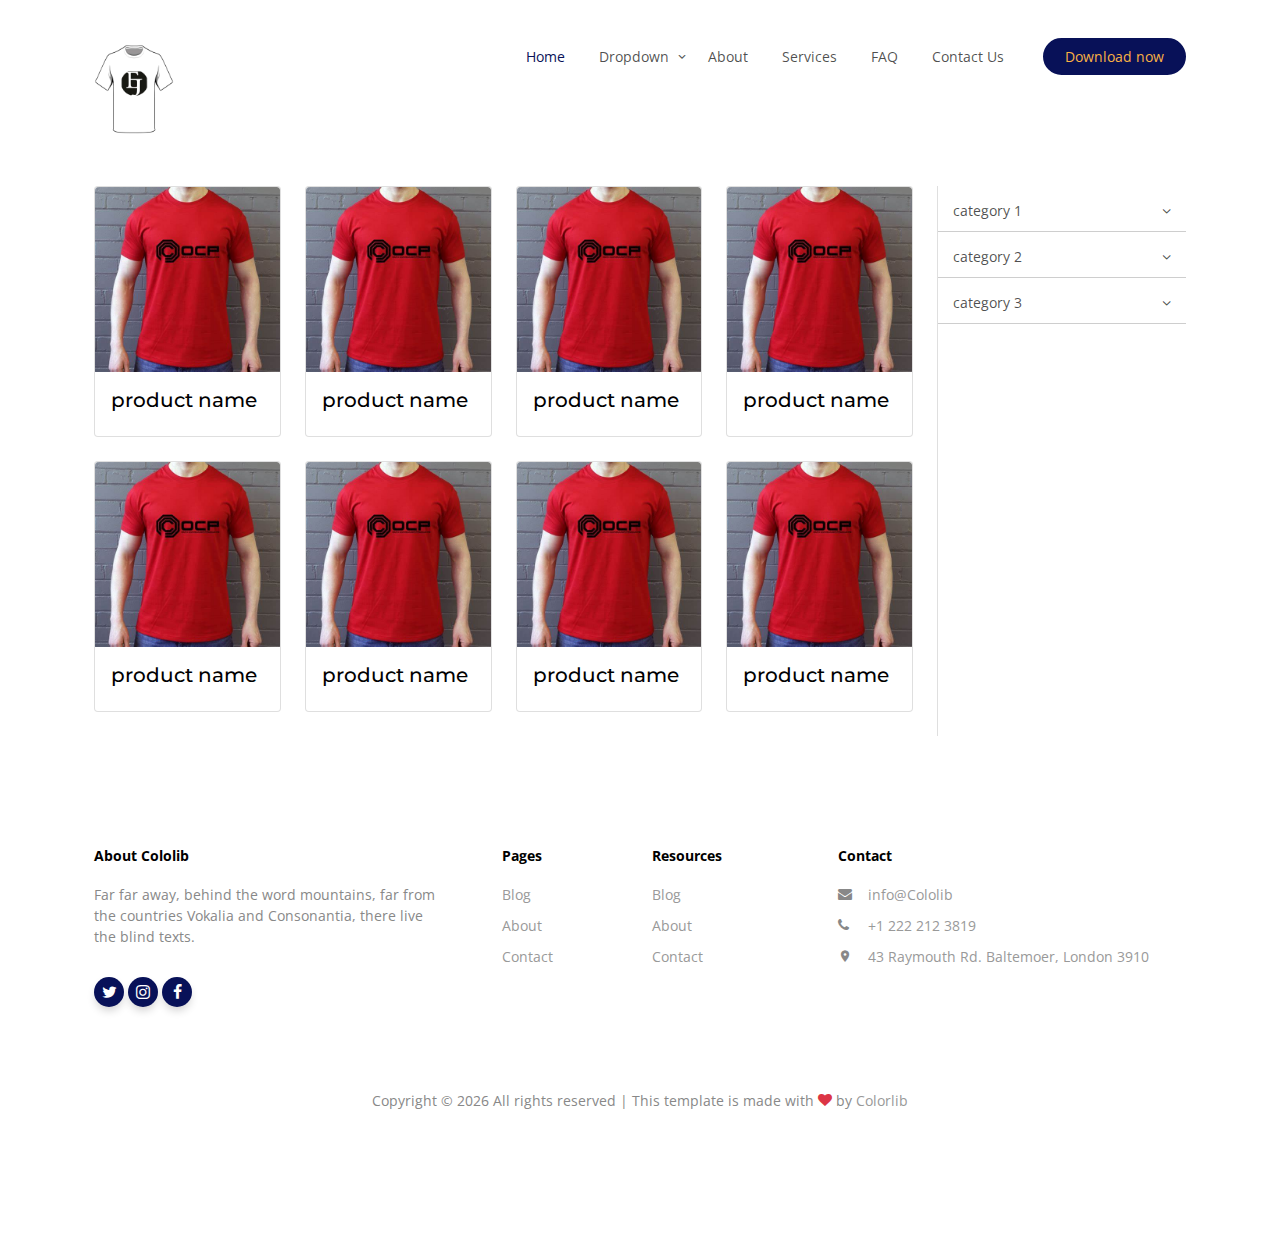
==== commit 693ecc31: "OKKKA" ====
--- a/product.html
+++ b/product.html
@@ -9,7 +9,7 @@
       href="https://fonts.googleapis.com/css2?family=Montserrat:wght@300;700&family=Open+Sans:wght@400;700&display=swap"
       rel="stylesheet"
     />
-
+    <link rel="stylesheet" href="https://stackpath.bootstrapcdn.com/font-awesome/4.7.0/css/font-awesome.min.css">
     <link rel="stylesheet" href="fonts/icomoon/style.css" />
     <link rel="stylesheet" href="fonts/flaticon/font/flaticon.css" />
 
@@ -84,107 +84,196 @@
       </div>
     </nav>
 
-    <div class="section section-4 mt-5">
-      <div class="container mt-5">
-        <div class="row row-cols-2 row-cols-lg-4 g-2 g-lg-3 mt-5">
-          <div class="col">
-            <div class="card" style="width: 18rem">
-              <img
-                src="https://designhooks.com/wp-content/uploads/2018/07/Cosmetics_Preview1-1.jpg"
-                class="card-img-top"
-                alt="..."
-              />
-              <div class="card-body">
-                <h5 class="card-title text-center">Product Name</h5>
-                <p class="card-text text-center">
-                  Some quick example text to build on the card title and make up
-                  the bulk of the card's content.
-                </p>
-              </div>
-              <ul class="list-group list-group-flush">
-                <li class="list-group-item text-center">Tk 250</li>
-              </ul>
-            </div>
-          </div>
-          <div class="col">
-            <div class="card" style="width: 18rem">
-              <img
-                src="https://designhooks.com/wp-content/uploads/2018/07/Cosmetics_Preview1-1.jpg"
-                class="card-img-top"
-                alt="..."
-              />
-              <div class="card-body">
-                <h5 class="card-title text-center">Product Name</h5>
-                <p class="card-text">
-                  Some quick example text to build on the card title and make up
-                  the bulk of the card's content.
-                </p>
-              </div>
-              <ul class="list-group list-group-flush">
-                <li class="list-group-item text-center">Tk 250</li>
-              </ul>
-            </div>
-          </div>
-          <div class="col">
-            <div class="card" style="width: 18rem">
-              <img
-                src="https://designhooks.com/wp-content/uploads/2018/07/Cosmetics_Preview1-1.jpg"
-                class="card-img-top"
-                alt="..."
-              />
-              <div class="card-body">
-                <h5 class="card-title">Product Name</h5>
-                <p class="card-text">
-                  Some quick example text to build on the card title and make up
-                  the bulk of the card's content.
-                </p>
-              </div>
-              <ul class="list-group list-group-flush">
-                <li class="list-group-item text-center">Tk 250</li>
-              </ul>
-            </div>
-          </div>
-          <div class="col">
-            <div class="card" style="width: 18rem">
-              <img
-                src="https://designhooks.com/wp-content/uploads/2018/07/Cosmetics_Preview1-1.jpg"
-                class="card-img-top"
-                alt="..."
-              />
-              <div class="card-body">
-                <h5 class="card-title">Product Name</h5>
-                <p class="card-text">
-                  Some quick example text to build on the card title and make up
-                  the bulk of the card's content.
-                </p>
-              </div>
-              <ul class="list-group list-group-flush">
-                <li class="list-group-item text-center">Tk 250</li>
-              </ul>
-            </div>
-          </div>
-          <div class="col">
-            <div class="card" style="width: 18rem">
-              <img
-                src="https://designhooks.com/wp-content/uploads/2018/07/Cosmetics_Preview1-1.jpg"
-                class="card-img-top"
-                alt="..."
-              />
-              <div class="card-body">
-                <h5 class="card-title">Product Name</h5>
-                <p class="card-text">
-                  Some quick example text to build on the card title and make up
-                  the bulk of the card's content.
-                </p>
-              </div>
-              <ul class="list-group list-group-flush">
-                <li class="list-group-item text-center">Tk 250</li>
-              </ul>
-            </div>
-          </div>
-        </div>
-      </div>
-    </div>
+    <section class="product mt-5">
+      <div class="container d-flex">
+        <div class="col-lg-9">
+          <div class="items row">
+            <div class="col-lg-3 col-md-4 col-sm-6">
+              <div class="card">
+                <img src="images/product.jpg" class="card-img-top" alt="...">
+                <div class="card-body">
+                  <h5 class="card-title">product name</h5>
+                  <div class="buttons">
+                   
+                  </div>
+                </div>
+              </div>
+            </div>
+            <div class="col-lg-3 col-md-4 col-sm-6">
+              <div class="card">
+                <img src="images/product.jpg" class="card-img-top" alt="...">
+                <div class="card-body">
+                  <h5 class="card-title">product name</h5>
+                  <div class="buttons">
+                   
+                  </div>
+                </div>
+              </div>
+            </div>
+            <div class="col-lg-3 col-md-4 col-sm-6">
+              <div class="card">
+                <img src="images/product.jpg" class="card-img-top" alt="...">
+                <div class="card-body">
+                  <h5 class="card-title">product name</h5>
+                  <div class="buttons">
+                   
+                  </div>
+                </div>
+              </div>
+            </div>
+            <div class="col-lg-3 col-md-4 col-sm-6">
+              <div class="card">
+                <img src="images/product.jpg" class="card-img-top" alt="...">
+                <div class="card-body">
+                  <h5 class="card-title">product name</h5>
+                  <div class="buttons">
+                   
+                  </div>
+                </div>
+              </div>
+            </div>
+            <div class="col-lg-3">
+              <div class="card">
+                <img src="images/product.jpg" class="card-img-top" alt="...">
+                <div class="card-body">
+                  <h5 class="card-title">product name</h5>
+                  <div class="buttons">
+                   
+                  </div>
+                </div>
+              </div>
+            </div>
+            <div class="col-lg-3">
+              <div class="card">
+                <img src="images/product.jpg" class="card-img-top" alt="...">
+                <div class="card-body">
+                  <h5 class="card-title">product name</h5>
+                  <div class="buttons">
+                   
+                  </div>
+                </div>
+              </div>
+            </div>
+            <div class="col-lg-3">
+              <div class="card">
+                <img src="images/product.jpg" class="card-img-top" alt="...">
+                <div class="card-body">
+                  <h5 class="card-title">product name</h5>
+                  <div class="buttons">
+                   
+                  </div>
+                </div>
+              </div>
+            </div>
+            <div class="col-lg-3">
+              <div class="card">
+                <img src="images/product.jpg" class="card-img-top" alt="...">
+                <div class="card-body">
+                  <h5 class="card-title">product name</h5>
+                  <div class="buttons">
+                   
+                  </div>
+                </div>
+              </div>
+            </div>
+          </div>
+        </div>
+        <div class="col-lg-3">
+          <aside class="category bd-sidebar">
+            <nav class=" bd-links" id="bd-docs-nav" aria-label="Docs navigation">
+              <ul class="list-unstyled mb-0 py-3 pt-md-1">
+                <li class="mb-1">
+                  <a href="#" class="d-inline-flex align-items-center level1" data-bs-toggle="collapse"
+                    data-bs-target="#cltegory-1-collapse" aria-expanded="false">
+                    <span>category 1</span><i class="fa fa-angle-down" aria-hidden="true"></i>
+
+                  </a>
+  
+                  <div class="collapse" id="cltegory-1-collapse" style="">
+                    <ul class="list-unstyled fw-normal pb-1 small">
+                      <li>
+                        <a href="#"
+                            class="d-inline-flex align-items-center level2" data-bs-toggle="collapse"
+                            data-bs-target="#cltegory-1-1-collapse" aria-expanded="false">
+                            <span>Sub category 1</span><i class="fa fa-angle-down" aria-hidden="true"></i>
+                          </a>
+  
+                          <div class="collapse" id="cltegory-1-1-collapse" style="">
+                            <ul class="list-unstyled fw-normal pb-1 small">
+                              <li><a href="#" class="d-inline-flex align-items-center level3">level-2 subCategory</a></li>
+                              <li><a href="#" class="d-inline-flex align-items-center level3">level-2 subCategory</a></li>
+                              <li><a href="#" class="d-inline-flex align-items-center level3">level-2 subCategory</a></li>
+                            </ul>
+                          </div>
+                      </li>
+                      <li><a href="#" class="d-inline-flex align-items-center level2">Sub category 2</a></li>
+                      <li><a href="#" class="d-inline-flex align-items-center level2">Sub category 3</a></li>
+                    </ul>
+                  </div>
+                </li>
+                <li class="mb-1">
+                  <a href="#" class="d-inline-flex align-items-center level1" data-bs-toggle="collapse"
+                    data-bs-target="#cltegory-2-collapse" aria-expanded="false">
+                    <span>category 2</span><i class="fa fa-angle-down" aria-hidden="true"></i>
+                  </a>
+  
+                  <div class="collapse" id="cltegory-2-collapse" style="">
+                    <ul class="list-unstyled fw-normal pb-1 small">
+                      <li>
+                        <a href="#"
+                            class="d-inline-flex align-items-center level2" data-bs-toggle="collapse"
+                            data-bs-target="#cltegory-2-1-collapse" aria-expanded="false">
+                            <span>Sub category 1</span><i class="fa fa-angle-down" aria-hidden="true"></i>
+                          </a>
+  
+                          <div class="collapse" id="cltegory-2-1-collapse" style="">
+                            <ul class="list-unstyled fw-normal pb-1 small">
+                              <li><a href="#" class="d-inline-flex align-items-center level3">level-2 subCategory</a></li>
+                              <li><a href="#" class="d-inline-flex align-items-center level3">level-2 subCategory</a></li>
+                              <li><a href="#" class="d-inline-flex align-items-center level3">level-2 subCategory</a></li>
+                            </ul>
+                          </div>
+                      </li>
+                      <li><a href="#" class="d-inline-flex align-items-center level2">Sub category 2</a></li>
+                      <li><a href="#" class="d-inline-flex align-items-center level2">Sub category 3</a></li>
+                    </ul>
+                  </div>
+                </li>
+                <li class="mb-1">
+                  <a href="#" class="d-inline-flex align-items-center level1" data-bs-toggle="collapse"
+                    data-bs-target="#cltegory-3-collapse" aria-expanded="false">
+                    <span>category 3</span><i class="fa fa-angle-down" aria-hidden="true"></i>
+                  </a>
+  
+                  <div class="collapse" id="cltegory-3-collapse" style="">
+                    <ul class="list-unstyled fw-normal pb-1 small">
+                      <li>
+                        <a href="#"
+                            class="d-inline-flex align-items-center level2" data-bs-toggle="collapse"
+                            data-bs-target="#cltegory-3-1-collapse" aria-expanded="false">
+                            <span>Sub category 1</span><i class="fa fa-angle-down" aria-hidden="true"></i>
+                          </a>
+  
+                          <div class="collapse" id="cltegory-3-1-collapse" style="">
+                            <ul class="list-unstyled fw-normal pb-1 small">
+                              <li><a href="#" class="d-inline-flex align-items-center level3">level-2 subCategory</a></li>
+                              <li><a href="#" class="d-inline-flex align-items-center level3">level-2 subCategory</a></li>
+                              <li><a href="#" class="d-inline-flex align-items-center level3">level-2 subCategory</a></li>
+                            </ul>
+                          </div>
+                      </li>
+                      <li><a href="#" class="d-inline-flex align-items-center level2">Sub category 2</a></li>
+                      <li><a href="#" class="d-inline-flex align-items-center level2">Sub category 3</a></li>
+                    </ul>
+                  </div>
+                </li>
+              </ul>
+            </nav>
+  
+          </aside>
+        </div>
+      </div>
+    </section>
 
     <div class="site-footer">
       <div class="container">
--- a/css/style.css
+++ b/css/style.css
@@ -9403,3 +9403,77 @@
       content: "\f095"; }
     .site-footer ul.quick-info li.address:before {
       content: "\e8b4"; }
+
+
+      /* product */
+      .product {
+        padding-top: 138px;
+      }
+      
+      .items .card {
+        max-width: 15rem;
+        height: max-content;
+        box-sizing: border-box;
+        overflow: hidden;
+        margin-bottom: 1.5rem;
+      }
+      .buttons {
+        display: flex;
+        gap: 15px;
+      }
+      .items .buttons button{
+          padding: 6px 20px;
+          background: #081158;
+          border: 2px solid #081158;
+          color: #FBB244;
+          border-radius: 30px;
+          width: 100%;
+      }
+      .product .category{
+        border-left:1px solid rgba(0, 0, 0, 0.125);
+        height: 100%;
+        margin-left: 1.5rem;
+      }
+      .product .card img {
+        max-width: 240px;
+        width: 100%;
+        object-fit: cover;
+        transition: all .3s ease;
+      }
+      .product .card:hover img{
+        transform: scale(1.02);
+      }
+      .category a {
+        font-size: 14px;
+        padding: 10px 15px;
+        display: inline-block;
+        text-decoration: none !important;
+        color: rgba(0, 0, 0, 0.7);
+        width: 100%;
+        justify-content: space-between;
+      }
+      .category a:hover {
+        color: #000;
+      }
+      
+      .category a[data-bs-toggle="collapse"] {
+        border-bottom: 1px solid #cecece;
+      }
+      .category .level2 {
+        padding-left: 2rem;
+        background:#f9f9f9;
+      }
+      .category .level3{
+        justify-content: flex-end;
+        background-color: #f0f0f0;
+      }
+      .category a i{
+        transform-origin: 50% 50%;
+        transition: all .2s ease;
+      }
+      .category a[aria-expanded="true"] i{
+        transform: rotate(180deg);
+      }
+      .level3 {
+        border-bottom: 1px solid #e3e3e3;
+      }